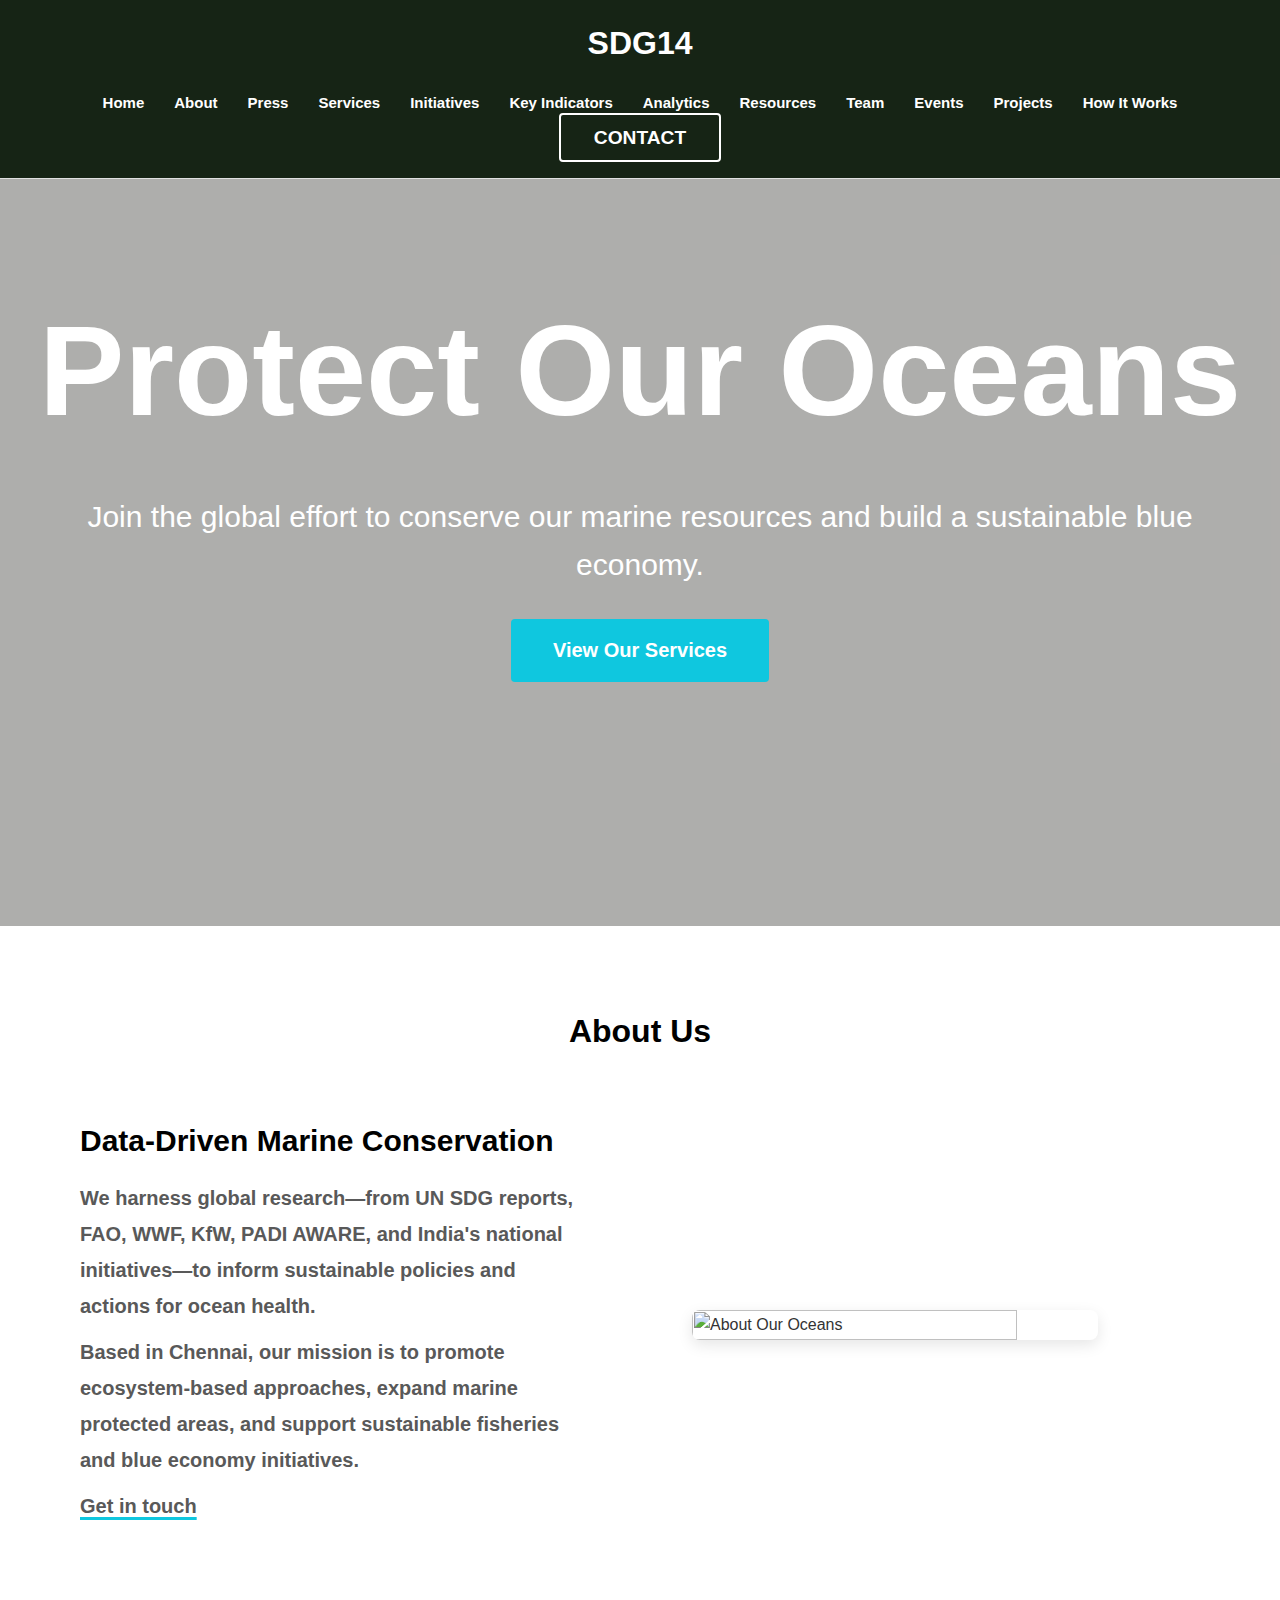
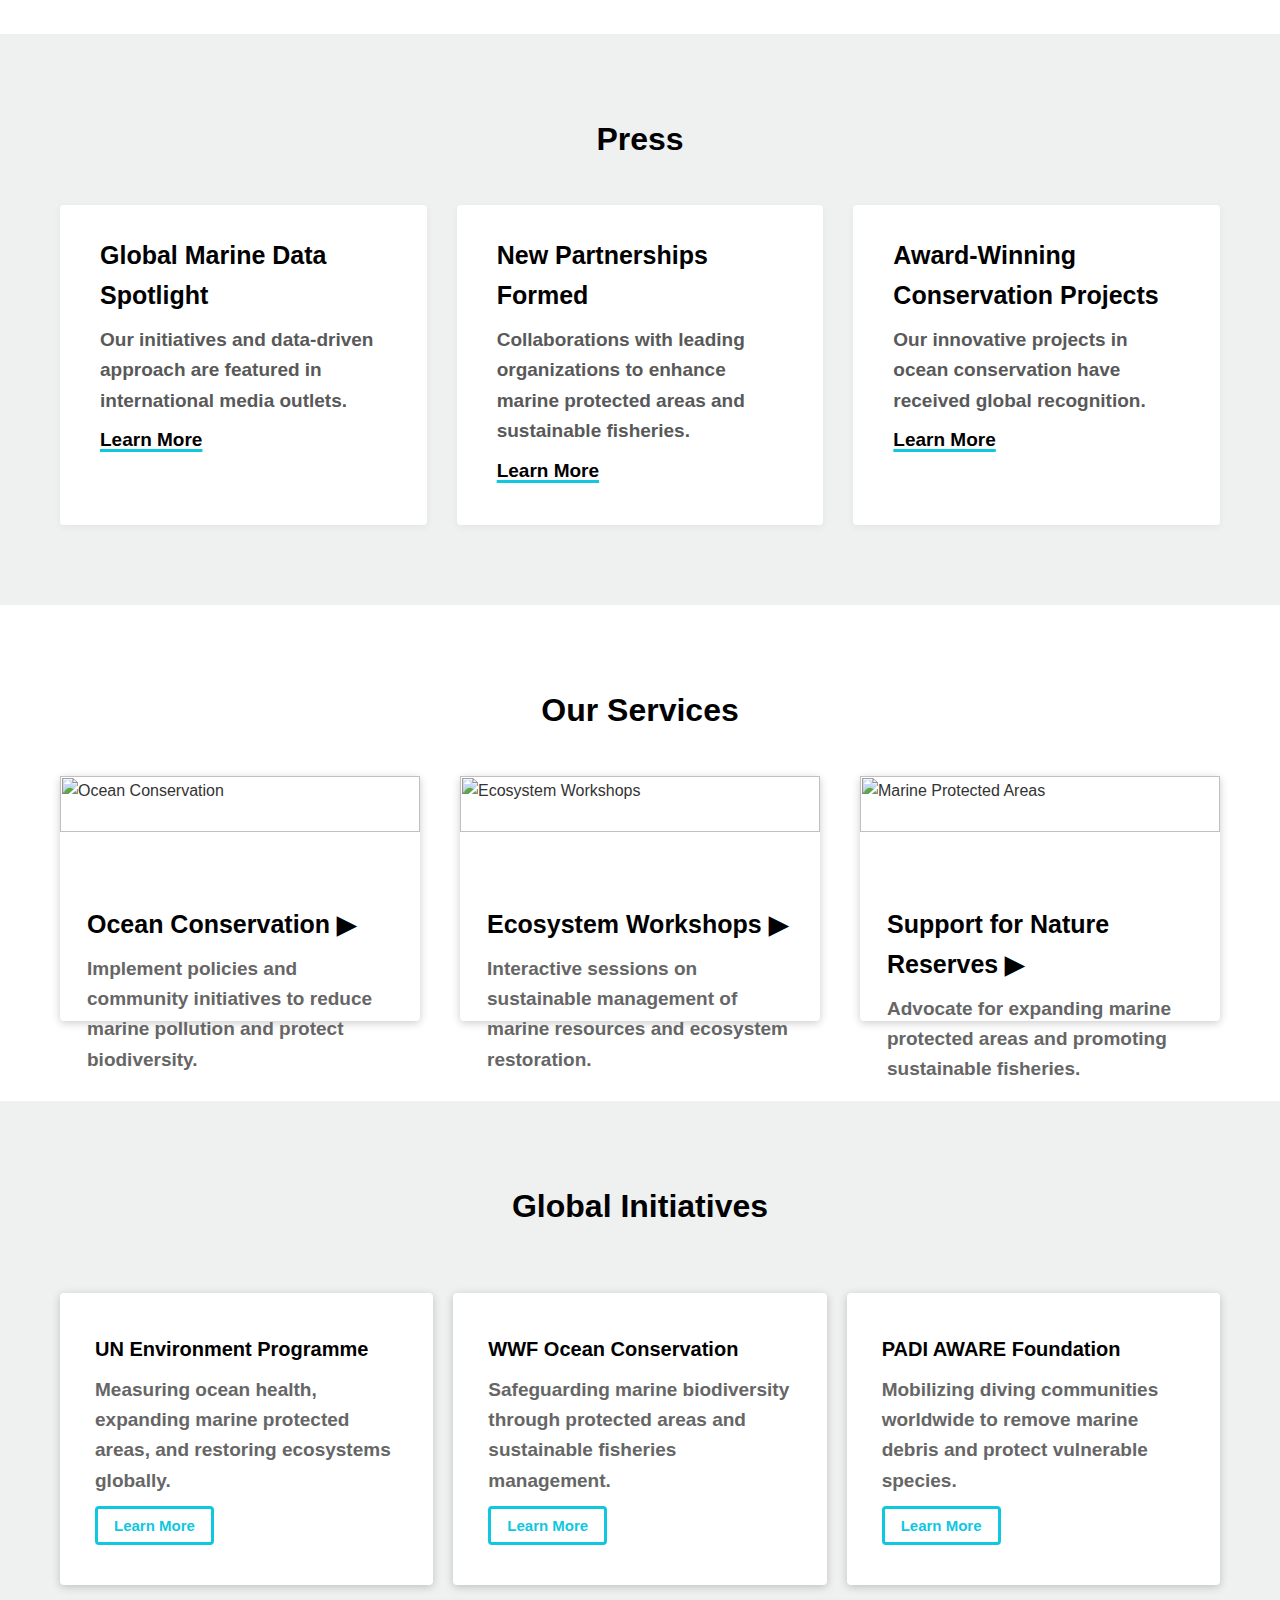
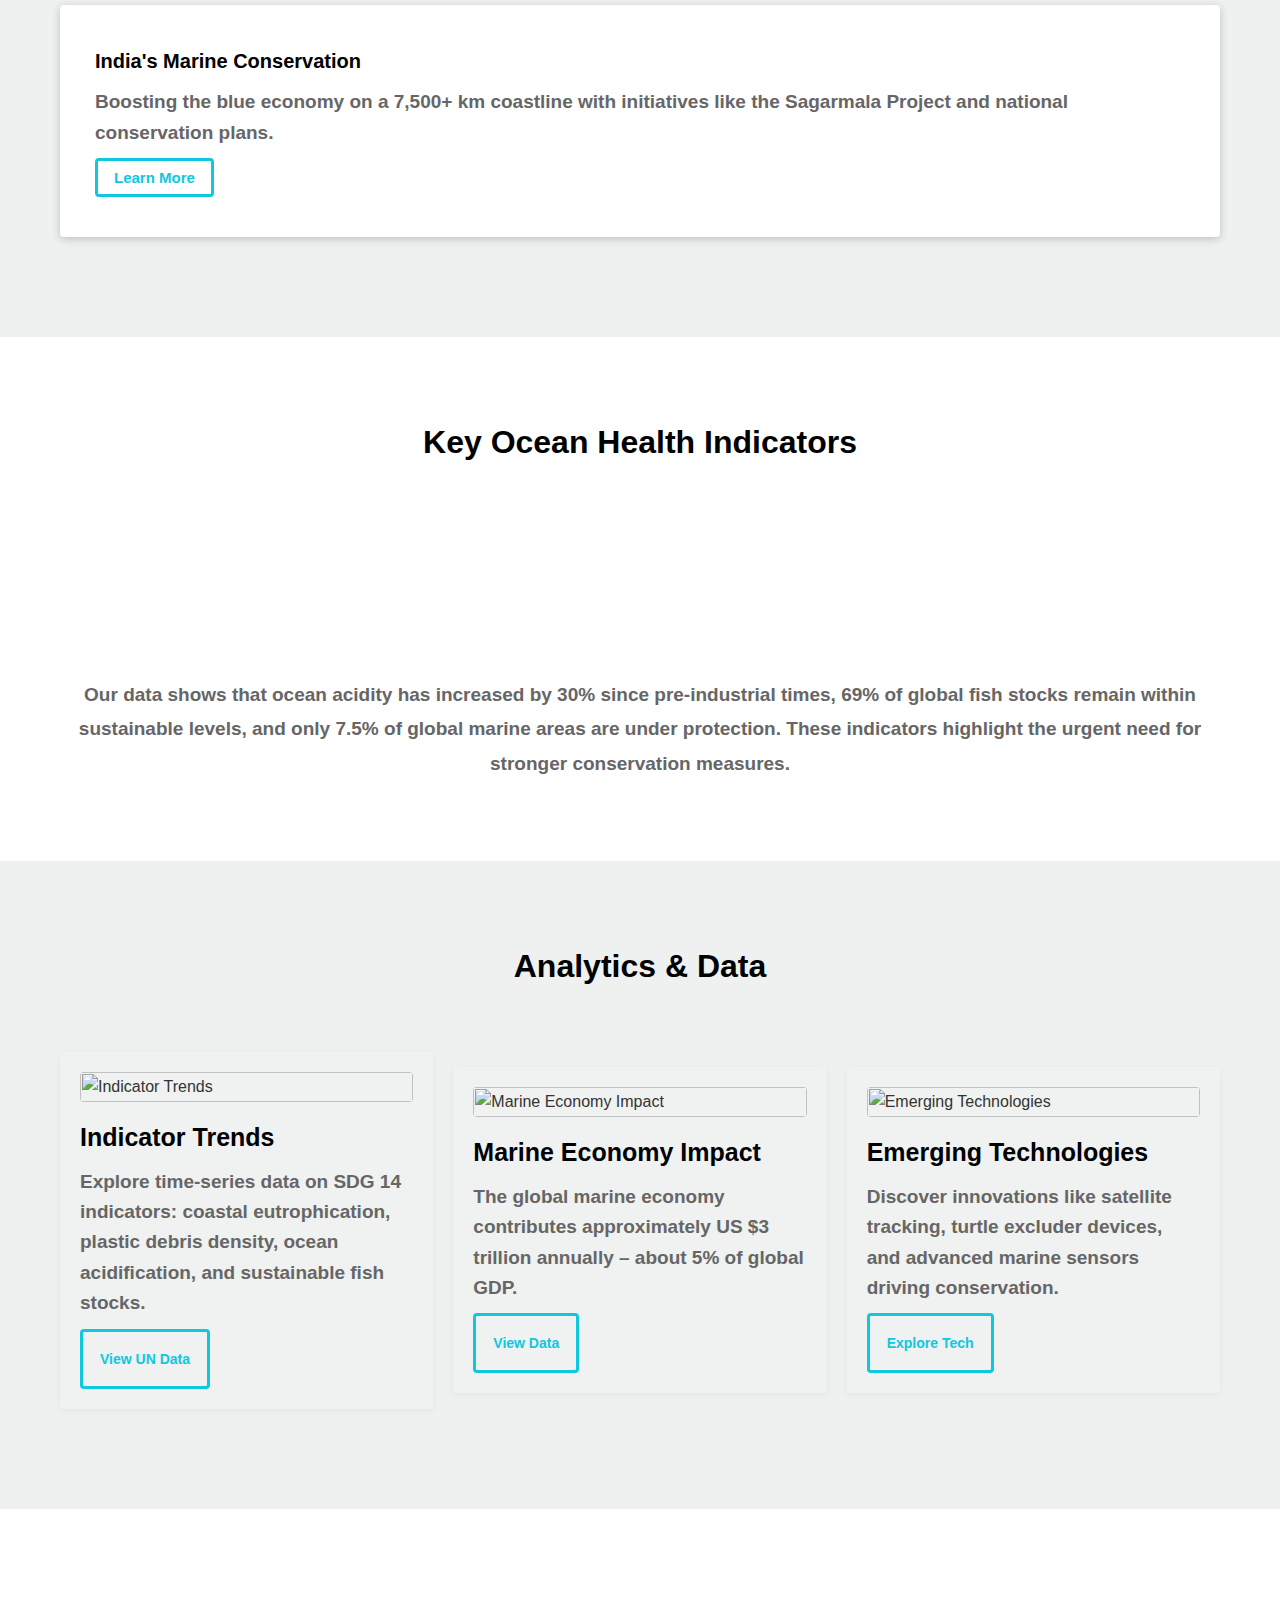
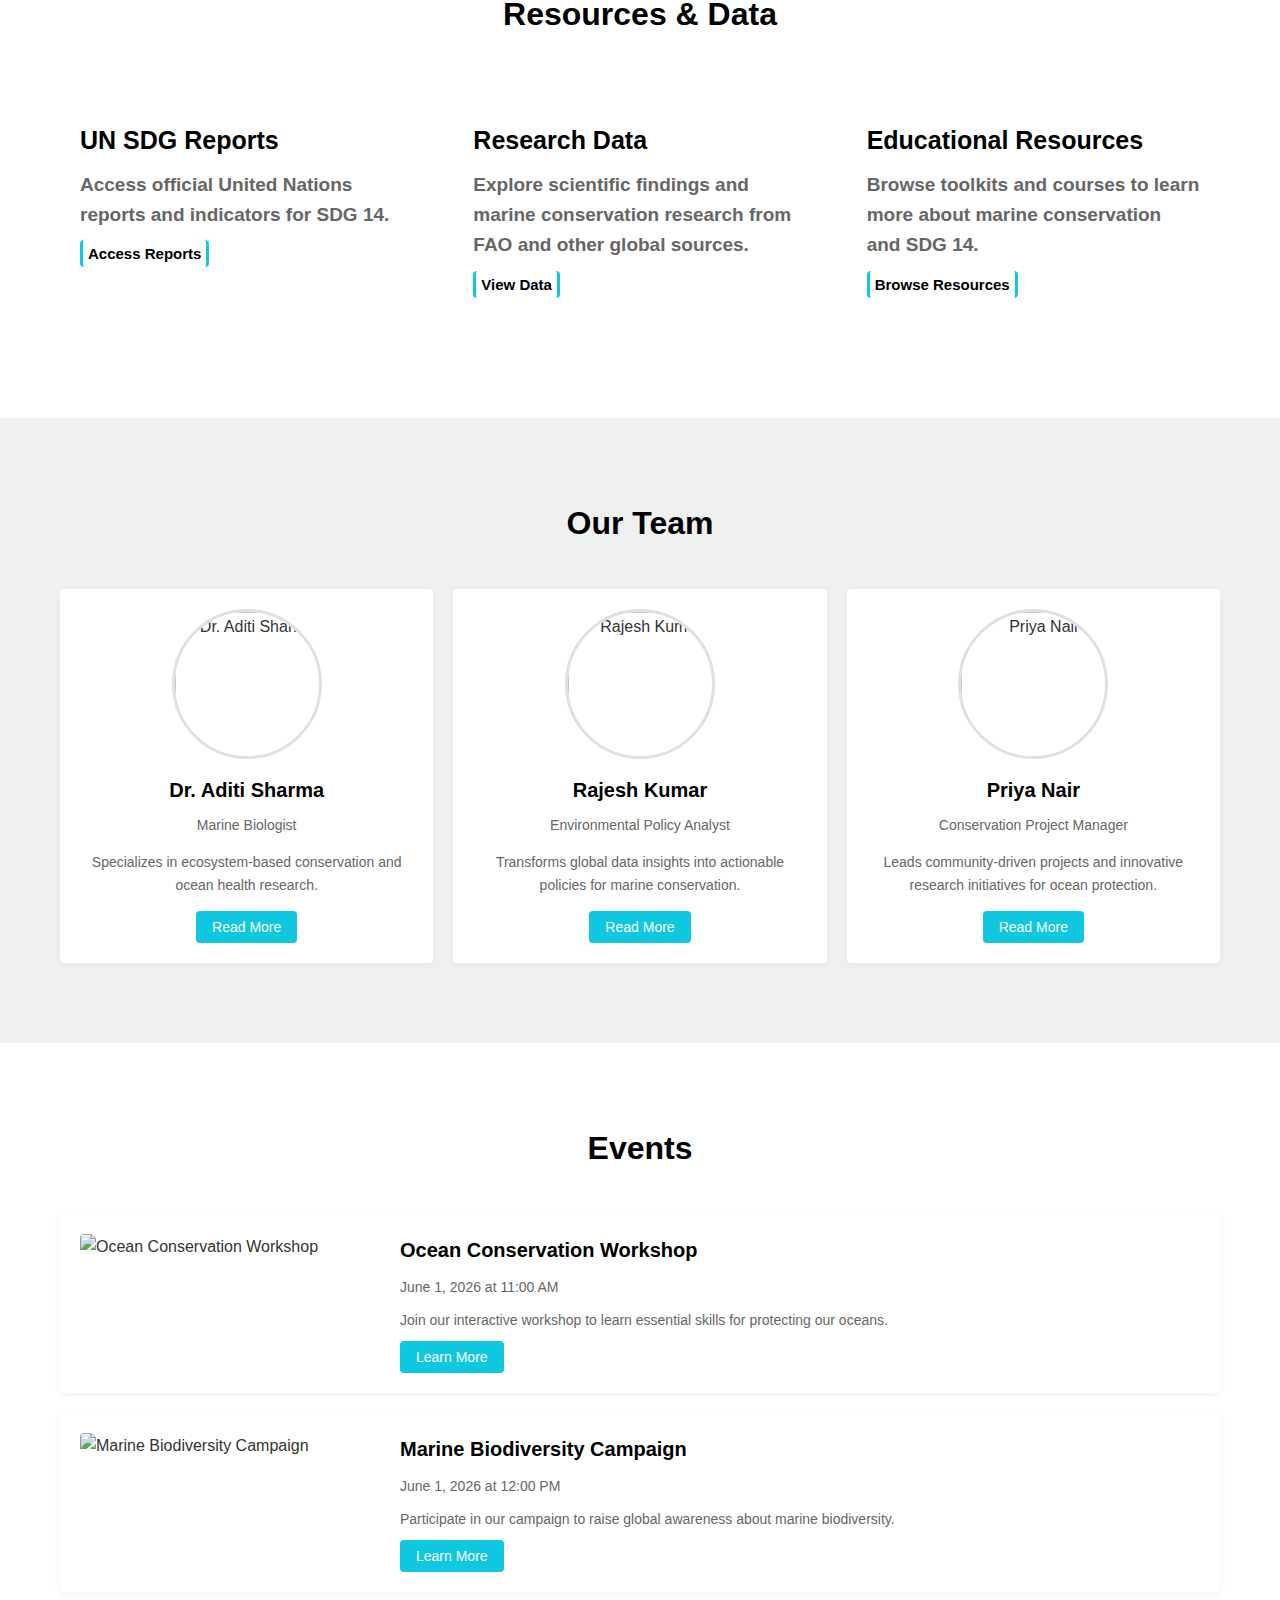
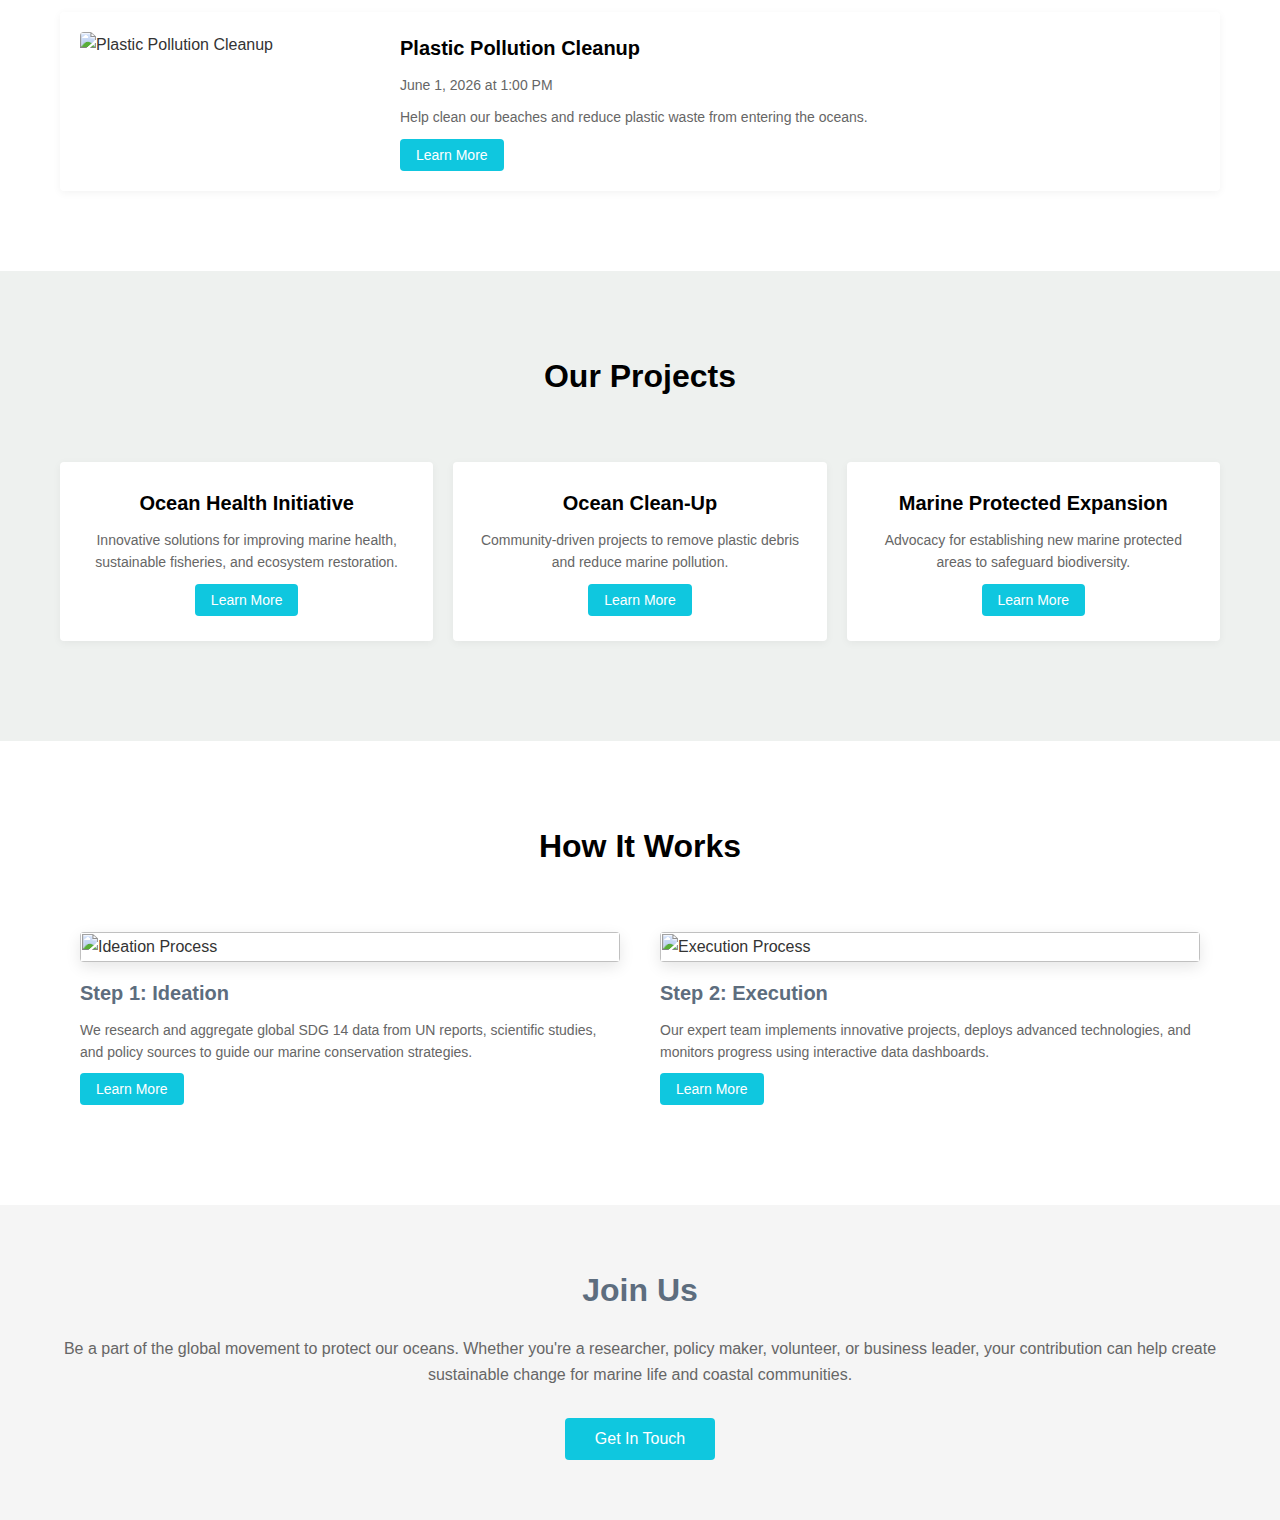
==== main/hey.html @ ed9ae8b2 "Version2 hey.html" ====
#
<!DOCTYPE html>
<html lang="en">

<head>
  <meta charset="UTF-8" />
  <meta name="viewport" content="width=device-width, initial-scale=1.0" />
  <title>SDG14 – Protect Our Oceans</title>
  <style>
    /* ---------- RESET & GLOBAL STYLES ---------- */
    * {
      margin: 0;
      padding: 0;
      box-sizing: border-box;
    }

    html {
      scroll-behavior: smooth;
    }

    body {
      font-family: Arial, sans-serif;
      background: #FAF9F6;
      color: #333;
      line-height: 1.6;
    }

    a {
      text-decoration: none;
      color: inherit;
    }

    /* ---------- NAVBAR ---------- */
    nav {
      position: fixed;
      top: 0;
      left: 0;
      width: 100%;
      background: #162415;
      z-index: 1000;
      border-bottom: 1px solid #E0E0E0;
      transition: all 0.3s ease;
      padding-bottom: 20px;
    }

    .logo-container {
      text-align: center;
      padding: 18px 0;
      transition: transform 0.3s ease, opacity 0.3s ease, padding 0.3s ease;
    }

    .logo-container .logo {
      font-size: 32px;
      font-weight: bolder;
      color: white;
    }

    nav.shrink .logo-container {
      transform: translateY(-100%);
      opacity: 0;
      padding: 0;
    }

    .hamburger {
      display: none;
      font-size: 28px;
      cursor: pointer;
      color: white;
      position: absolute;
      top: 20px;
      right: 20px;
    }

    .nav-links {
      display: flex;
      justify-content: center;
      align-items: center;
      flex-wrap: wrap;
      list-style: none;
      background: #162415;
      transition: max-height 0.3s ease;
      margin: 0 3px;
    }

    .nav-links li {
      margin: 0 15px;
      padding: 4px 0;
      font-size: 15px;

    }

    .nav-links li a {
      color: white;
      font-weight: bold;
      transition: text-decoration 0.4s ease;
    }

    .nav-links li a:hover {
      text-decoration: underline;
      text-decoration-thickness: 3px;
      text-underline-offset: 0.5em
    }

    .nav-links li.contact a {
      padding: 12px 33px;
      border: 2px solid #fff;
      border-radius: 4px;
      color: #fff;
      font-size: 1.2rem;
      transition: background 0.3s ease, color 0.3s ease, border 0.3s ease;
    }

    .nav-links li.contact a:hover {
      background: #0fc7df;
      color: #fff;
      border: none;
      text-decoration: none;
    }

    /* ---------- SECTION CONTAINERS & BACKGROUND COLORS ---------- */
    section {
      padding: 80px 20px;
      overflow: hidden;

    }

    .container {
      max-width: 1200px;
      margin: auto;
      padding: 0 20px;
      align-items: center;
      justify-content: center;

    }

    section h2 {
      text-align: center;
      margin-bottom: 40px;
      font-size: 32px;
      color: #000;
    }

    /* Section backgrounds using contrasting pastel colors */
    #home {
      background: url('https://t3.ftcdn.net/jpg/01/56/46/50/360_F_156465042_tBW6eQdxhgAu8xWYCFX3WnSwvo3yYrYH.jpg') no-repeat center center fixed;
      background-size: cover;
    }

    #about {
      background-color: #fff;
    }

    #press {
      background-color: #EEF1EF;
    }

    #services {
      background-color: #fff;
    }

    #initiatives {
      background-color: #EEF1EF;
    }

    #indicators {
      background-color: #fff;
    }

    #analytics {
      background-color: #EEF1EF;
    }

    #resources {
      background-color: #fff;
    }

    #team {
      background-color: #EEF1EF;
    }

    #events {
      background-color: #fff;
    }

    #projects {
      background-color: #EEF1EF;
    }

    #how-it-works {
      background-color: #fff;
    }

    #joinus {
      background-color: #F5F5F5;
    }

    /* ---------- HOME SECTION (PARALLAX) ---------- */
    #home {
      height: 100vh;
      position: relative;
      display: flex;
      align-items: center;
      justify-content: center;
      text-align: center;
      color: #fff;
    }

    #home::before {
      content: "";
      position: absolute;
      top: 0;
      left: 0;
      height: 100%;
      width: 100%;
      background: rgba(0, 0, 0, 0.3);
      z-index: 1;
    }

    #home .hero-content {
      position: relative;
      z-index: 2;
      animation: fadeIn 1.5s ease-out;
    }

    #home h1 {
      font-size: 8rem;
      margin-bottom: 20px;
    }

    #home p {
      font-size: 30px;
      margin-bottom: 30px;
      font-weight: 500;
    }

    #home .btn {
      background: #0fc7df;
      color: #fff;
      padding: 20px 42px;
      border: none;
      border-radius: 4px;
      font-weight: bolder;
      cursor: pointer;
      transition: background 0.3s ease-in-out, border 0.3s ease-in-out;
      font-size: 20px
    }

    #home .btn:hover {
      background: #0fc7df00;
      border: solid 5px #0fc7df;
      color: #0fc7df;
    }

    @keyframes fadeIn {
      from {
        opacity: 0;
        transform: translateY(20px);
      }

      to {
        opacity: 1;
        transform: translateY(0);
      }
    }

    /* ---------- ABOUT SECTION ---------- */
    #about .about-content {
      display: flex;
      flex-wrap: wrap;
      align-items: center;
      justify-content: center;
      gap: 4rem;
    }

    #about .about-text,
    #about .about-image {
      flex: 1 1 45%;
      padding: 20px;
    }

    #about .about-text h3 {
      font-size: 30px;
      margin-bottom: 15px;
      color: #000;
    }

    #about .about-text p {
      font-size: 20px;
      margin-bottom: 10px;
      line-height: 1.8;
      font-weight: 700;
      color: #595959;
      transition: transform 0.3s ease-in-out;
    }

    #about .about-text p:hover {
      transform: translateY(-3px);
    }

    #about .about-text p .link {
      text-decoration: underline #0fc7df;
      text-decoration-thickness: 3px;
      text-underline-offset: 0.2em;
      transition: text-decoration-color 0.3s ease-in-out, color 0.3s ease-in-out;
    }

    #about .about-text p .link:hover {
      text-decoration-color: #000000;
      color: #0fc7df;
    }

    #about .about-image img {
      width: 80%;
      height: 80%;
      border-radius: 8px;
      box-shadow: 0 5px 15px rgba(0, 0, 0, 0.1);
    }

    /* ---------- PRESS SECTION ---------- */
    #press .press-items {
      display: flex;
      flex-wrap: wrap;
      justify-content: center;
      gap: 30px;
    }

    #press .press-item {
      background: #fff;
      flex: 1 1 300px;
      padding: 30px 40px;
      border-radius: 4px;
      box-shadow: 0 2px 8px rgba(0, 0, 0, 0.05);
      transition: transform 0.3s ease-in-out;
    }

    #press .press-item:hover {
      transform: translateY(-5px);

    }

    #press .press-item h4 {
      margin-bottom: 10px;
      font-size: 25px;
      color: #000;
      transition: color 0.3s ease-in-out;
    }

    #press .press-item h4:hover {
      color: #0fc7df;
    }

    #press .press-item p {
      font-size: 19px;
      color: #595959;
      font-weight: 700;
    }

    #press .press-item p .link {
      line-height: 3rem;
      text-decoration: underline #0fc7df;
      text-decoration-thickness: 3px;
      text-underline-offset: 0.15em;
      color: #000;
      transition: text-decoration-color 0.3s ease-in-out, color 0.3s ease-in-out;
    }

    #press .press-item p .link:hover {
      color: #0fc7df;
      text-decoration-color: #000000;
    }

    /* ---------- SERVICES SECTION ---------- */
    #services .services-cards {
      display: flex;
      flex-wrap: wrap;
      justify-content: center;
      gap: 40px;
    }

    #services .card {
      background: #fff;
      flex: 1 1 300px;
      padding: 0px 0px 20px 0px;
      border-radius: 4px;
      box-shadow: 0 2px 8px rgba(0, 0, 0, 0.203);
      transition: transform 0.3s ease;

    }

    #services .card:hover {
      transform: scale(1.1);
    }

    #services .card img {
      width: 100%;
      height: 50%;
      margin-bottom: 15px;

    }

    #services .card h4 {
      margin-bottom: 10px;
      font-size: 25px;
      color: #000;
      transition: color 0.3s ease-in-out;
      padding: 0px 27px;
    }

    #services .card h4:hover {
      color: #0fc7df;
    }

    #services .card p {
      font-size: 19px;
      color: #666;
      font-weight: 700;
      padding: 0px 27px;
    }

    /* ---------- INITIATIVES SECTION ---------- */
    #initiatives .initiatives-cards {
      display: flex;
      flex-wrap: wrap;
      justify-content: center;
      gap: 20px;
      padding: 20px 0;
    }

    #initiatives .card {
      background: #fff;
      flex: 1 1 280px;
      padding: 40px 35px;
      border-radius: 4px;
      box-shadow: 0 2px 8px rgba(0, 0, 0, 0.205);
      transition: transform 0.3s ease;
    }

    #initiatives .card:hover {
      transform: translateY(-5px);
    }

    #initiatives .card h4 {
      margin-bottom: 10px;
      font-size: 20px;
      color: #000000;
    }

    #initiatives .card p {
      line-height: 1.6;
      margin-bottom: 10px;
      font-size: 19px;
      color: #666;
      font-weight: 700;
    }

    #initiatives .card .btn {

      padding: 8px 16px;
      font-weight: 700;
      border-radius: 4px;
      font-size: 15px;
      cursor: pointer;
      background: #ffffff;
      border: solid 3px #0fc7df;
      color: #0fc7df;
      transition: background 0.3s ease-in-out, border 0.3s ease-in-out, color 0.3s ease-in-out;
    }

    #initiatives .card .btn:hover {
      background: #0fc7df;
      border: solid 3px #ffffff;
      color: #ffffff;
    }

    /* ---------- KEY INDICATORS SECTION ---------- */
    #indicators {
      padding: 80px 20px;
    }

    #indicators .container {
      max-width: 1200px;
      margin: auto;
      padding: 0 20px;
    }

    #indicators h2 {
      text-align: center;
      margin-bottom: 40px;
      font-size: 32px;
      color: #000000;
    }

    #indicators p {
      font-size: 19px;
      font-weight: 700;
    }

    #indicators .chart-container {
      max-width: 600px;
      margin: 0 auto 20px auto;
    }

    #indicators .interpretation {
      text-align: center;
      font-size: 16px;
      color: #666;
      margin-top: 20px;
      line-height: 1.8;
    }

    /* ---------- ANALYTICS & DATA SECTION ---------- */
    #analytics .analytics-cards {
      display: flex;
      flex-wrap: wrap;
      justify-content: center;
      align-items: center;
      gap: 20px;
      padding: 20px 0;
    }

    #analytics .card {
      background: #ffffff13;
      flex: 1 1 280px;
      padding: 20px;
      border-radius: 4px;
      box-shadow: 0 2px 8px rgba(0, 0, 0, 0.049);
      transition: transform 0.3s ease;
      /* animation: rotating 0.6s linear infinite; */
    }

    #analytics .card:hover {
      transform: translateY(-5px);
    }

    #analytics .card img {
      width: 100%;
      height: auto;
      border-radius: 4px;
      margin-bottom: 15px;
    }

    #analytics .card h4 {
      margin-bottom: 10px;
      font-size: 25px;
      color: #000000;
    }

    #analytics .card p {
      color: #666;
      line-height: 1.6;
      margin-bottom: 10px;
      font-size: 19px;
      font-weight: 700;

    }

    #analytics .card .btn {
      background: #0fc7df00;
      color: #0fc7df;
      border: solid 3px #0fc7df;
      padding: 19px 17px;
      border-radius: 4px;
      font-size: 14px;
      font-weight: 700;
      cursor: pointer;
      transition: background 0.3s ease-in-out, color 0.3s ease-in-out, border 0.3s ease-in-out;

    }

    #analytics .card .btn:hover {
      background: #000000;
      color: #ffffff;
      border: solid 3px #4f4f4f
    }

    @keyframes rotating {
      0% {
        transform: rotateY(0deg);
      }

      50% {
        transform: rotateY(180deg);
      }

      100% {
        transform: rotateY(0deg);
      }
    }

    /* ---------- RESOURCES & DATA SECTION ---------- */
    #resources .resources-cards {
      display: flex;
      flex-wrap: wrap;
      justify-content: center;
      gap: 20px;
      padding: 20px 0;
    }

    #resources .card {
      /* background: #fff; */
      flex: 1 1 280px;
      padding: 20px;
      border-radius: 4px;
       
      /* box-shadow: 0 2px 8px rgba(0, 0, 0, 0.05); */
      transition: transform 0.3s ease;
    }

    #resources .card:hover {
      transform: translateY(-5px);
    }

    #resources .card h4 {
      margin-bottom: 10px;
      font-size: 25px;
      color: #000;
    }

    #resources .card p {
      font-size: 19px;
      color: #666;
      line-height: 1.6;
      margin-bottom: 10px;
      font-weight: 700;
    }

    #resources .card .btn {
      background: #0fc6de00;
      color: #000000;
      padding: 5px;
      border: none;
      border-left: solid 3px #0fc7de;;
      border-right: solid 3px #0fc7de;;
      border-radius: 4px;
      font-size: 15px;
      font-weight: 700;
      cursor: pointer;
      transition: background 0.1s ease-in-out, border-bottom 0.1s ease-in-out,border-top 0.1s ease-in-out,border-right 0.1s ease-in-out,border-left 0.1s ease-in-out;
    }

    #resources .card .btn:hover {
      background: #ffffff;
      border-bottom: solid 3px #0fc7de;
      border-top: solid 3px #0fc7de;
      border-right: none;
      border-left: none;
    }

    /* ---------- TEAM SECTION ---------- */
    #team .team-members {
      display: flex;
      flex-wrap: wrap;
      justify-content: center;
      gap: 20px;
    }

    #team .member {
      background: #fff;
      flex: 1 1 250px;
      text-align: center;
      padding: 20px;
      border-radius: 4px;
      box-shadow: 0 2px 8px rgba(0, 0, 0, 0.05);
      transition: transform 0.3s ease;
    }

    #team .member:hover {
      transform: translateY(-5px);
    }

    #team .member img {
      width: 150px;
      height: 150px;
      border-radius: 50%;
      object-fit: cover;
      margin-bottom: 15px;
      border: 3px solid #E0E0E0;
    }

    #team .member h4 {
      font-size: 20px;
      margin-bottom: 8px;
      color: #000;
    }

    #team .member p {
      font-size: 14px;
      color: #666;
      margin-bottom: 15px;
    }

    #team .member .btn {
      background: #0fc7de;
      color: #fff;
      padding: 8px 16px;
      border: none;
      border-radius: 4px;
      font-size: 14px;
      cursor: pointer;
      transition: background 0.3s ease;
    }

    #team .member .btn:hover {
      background: #ffffff;
      color: #0fc7de;
      border: solid 2px #0fc7de;
    }

    /* ---------- EVENTS SECTION ---------- */
    #events .events-list {
      display: flex;
      flex-direction: column;
      gap: 20px;
    }

    #events .event {
      background: #fff;
      display: flex;
      flex-wrap: wrap;
      padding: 20px;
      border-radius: 4px;
      box-shadow: 0 2px 8px rgba(0, 0, 0, 0.05);
    }

    #events .event img {
      flex: 1 1 300px;
      max-width: 300px;
      margin-right: 20px;
      border-radius: 4px;
      object-fit: cover;
    }

    #events .event .event-info {
      flex: 2 1 300px;
    }

    #events .event .event-info h4 {
      font-size: 20px;
      margin-bottom: 10px;
      color: #000000;
    }

    #events .event .event-info p {
      font-size: 14px;
      color: #666;
      margin-bottom: 10px;
      line-height: 1.6;
    }

    #events .event .btn {
      background: #0fc7df;
      color: #fff;
      padding: 8px 16px;
      border: none;
      border-radius: 4px;
      font-size: 14px;
      cursor: pointer;
      transition: background 0.3s ease-in-out, border 0.3s ease-in-out, color 0.3s ease-in-out;
    }

    #events .event .btn:hover {
      background: #ffffff;
      color: #0fc7df;
      border: solid 2px #0fc7df;
    }

    /* ---------- PROJECTS SECTION ---------- */
    #projects .projects-grid {
      display: flex;
      flex-wrap: wrap;
      justify-content: center;
      gap: 20px;
      padding: 20px 0;
    }

    #projects .project {
      background: #fff;
      flex: 1 1 300px;
      padding: 25px;
      border-radius: 4px;
      text-align: center;
      box-shadow: 0 2px 8px rgba(0, 0, 0, 0.05);
      transition: background 0.3s ease;
    }

    #projects .project:hover {
      background: #0000000c;
    }

    #projects .project h4 {
      margin-bottom: 10px;
      font-size: 20px;
      color: #000000;
    }

    #projects .project p {
      font-size: 14px;
      line-height: 1.6;
      margin-bottom: 10px;
      color: #666;
    }

    #projects .project .btn {
      background: #0fc7df;
      color: #fff;
      padding: 8px 16px;
      border: none;
      border-radius: 4px;
      font-size: 14px;
      cursor: pointer;
      transition: background 0.3s ease-in-out, border 0.3s ease-in-out, color 0.3s ease-in-out;
    }

    #projects .project .btn:hover {
      background: #ffffff;
      color: #0fc7df;
      border: solid 2px #0fc7df;
    }

    /* ---------- HOW IT WORKS SECTION ---------- */
    #how-it-works .how-content {
      display: flex;
      flex-wrap: wrap;
      align-items: center;
      justify-content: center;
    }

    #how-it-works .how-item {
      flex: 1 1 45%;
      padding: 20px;
    }

    #how-it-works .how-item img {
      width: 100%;
      border-radius: 4px;
      box-shadow: 0 5px 15px rgba(0, 0, 0, 0.1);
      margin-bottom: 15px;
    }

    #how-it-works .how-item h4 {
      font-size: 20px;
      margin-bottom: 10px;
      color: #5D6D7E;
    }

    #how-it-works .how-item p {
      font-size: 14px;
      line-height: 1.6;
      margin-bottom: 10px;
      color: #666;
    }

    #how-it-works .how-item .btn {
      background: #0fc7df;
      color: #fff;
      padding: 8px 16px;
      border: none;
      border-radius: 4px;
      font-size: 14px;
      cursor: pointer;
      transition: background 0.3s ease;
    }

    #how-it-works .how-item .btn:hover {
      background: #80B5C1;
    }

    /* ---------- JOIN US SECTION ---------- */
    #joinus {
      text-align: center;
      padding: 60px 20px;
    }

    #joinus h2 {
      color: #5D6D7E;
      margin-bottom: 20px;
      font-size: 32px;
    }

    #joinus p {
      font-size: 16px;
      margin-bottom: 30px;
      line-height: 1.6;
      color: #666;
    }

    #joinus .btn {
      background: #0fc7df;
      color: #fff;
      padding: 12px 30px;
      border: none;
      border-radius: 4px;
      font-size: 16px;
      cursor: pointer;
      transition: background 0.3s ease;
    }

    #joinus .btn:hover {
      background: #0fc7df;
    }

    /* ---------- RESPONSIVE STYLES ---------- */
    @media (max-width: 768px) {


      #home {
        background: url('https://media-hosting.imagekit.io//1944df7e16714e23/a-baby-turtle-is-laying-on-the-beach-the-turtle-is-small-and-brown-the-beach-is-calm-and-peaceful-photo.jpg?Expires=1833955504&Key-Pair-Id=K2ZIVPTIP2VGHC&Signature=[base64]~s3wgxZwZZI0Zza~k7IRG7NnuV3m6cBgtxBHjnKiyW26xwdSPS5Zp1IdQuC9ekY2LPawNTSaP1wKq7zffqNONtX-2QvQTtyYB0622WoVJGy-KoUzK7Ey6vLIw__') no-repeat center center fixed;
        background-size: cover;
      }

      #about {
        background-color: #fff;
      }

      #press {
        background-color: #97f3ff;
      }

      #services {
        background-color: #fff;
      }

      #initiatives {
        background-color: #97f3ff;
      }

      #indicators {
        background-color: #fff;
      }

      #analytics {
        background-color: #97f3ff;
      }

      #resources {
        background-color: #fff;
      }

      #team {
        background-color: #97f3ff;
      }

      #events {
        background-color: #fff;
      }

      #projects {
        background-color: #97f3ff;
      }

      #how-it-works {
        background-color: #fff;
      }

      #joinus {
        background-color: #97f3ff;
      }

      nav {
        background: rgba(210, 180, 140, 0);
        border-bottom: none;
      }

      .navbar {
        display: flex;
        justify-content: space-between;
        align-items: center;
        padding: 20px;
      }

      .logo-container {
        position: sticky;
        top: 10px;
        left: 10px;
        width: auto;
        height: auto;
        background-color: #0fc7df;
      }

      .hamburger {
        display: block;
        color:#046673
      }

      .nav-links {
        display: none;
        flex-direction: column;
        width: 100%;
        background-color: #0d8d9e;
      }

      .nav-links.active {
        display: flex;
      }

      .nav-links li {
        margin: 10px 0;
        text-align: center;
      }

      #home h1 {
        font-size: 5rem;
        margin-bottom: 20px;
      }

      #home p {
        font-size: 20px;
        margin-bottom: 30px;
      }

      #home .btn {
        background: #0fc7df;
        color: #fff;
        padding: 15px 32px;
        border-radius: 4px;
        font-weight: bolder;
        cursor: pointer;
        transition: transform 1s ease-in-out, color .2s ease-in-out;
        font-size: 17px
      }

      #home .btn:hover {
        color: #0fc7df;
        transform: scale(1.1);
      }

      .about-content,
      .how-content {
        flex-direction: column;
      }

      #about .about-image {
        justify-content: center;
        align-items: center;
        text-align: center;
        margin: 0 auto;
      }

      #events .event {
        flex-direction: column;
        text-align: center;
      }

      #events .event img {
        margin: 0 auto 15px;
      }
    }
  </style>
</head>

<body>
  <!-- ===== NAVBAR ===== -->
  <nav id="navbar">
    <div class="logo-container">
      <div class="logo">SDG14</div>
    </div>
    <div class="hamburger" id="hamburger">&#9776;</div>
    <ul class="nav-links" id="navLinks">
      <li><a href="#home">Home</a></li>
      <li><a href="#about">About</a></li>
      <li><a href="#press">Press</a></li>
      <li><a href="#services">Services</a></li>
      <li><a href="#initiatives">Initiatives</a></li>
      <li><a href="#indicators">Key Indicators</a></li>
      <li><a href="#analytics">Analytics</a></li>
      <li><a href="#resources">Resources</a></li>
      <li><a href="#team">Team</a></li>
      <li><a href="#events">Events</a></li>
      <li><a href="#projects">Projects</a></li>
      <li><a href="#how-it-works">How It Works</a></li>
      <li class="contact"><a href="#joinus">CONTACT</a></li>
    </ul>
  </nav>

  <!-- ===== HOME SECTION (PARALLAX) ===== -->
  <section id="home">
    <div class="hero-content">
      <h1>Protect Our Oceans</h1>
      <p>Join the global effort to conserve our marine resources and build a sustainable blue economy.</p>
      <button class="btn" onclick="document.getElementById('services').scrollIntoView({ behavior: 'smooth' });">View Our
        Services</button>
    </div>
  </section>

  <!-- ===== ABOUT SECTION ===== -->
  <section id="about">
    <div class="container">
      <h2>About Us</h2>
      <div class="about-content">
        <div class="about-text">
          <h3>Data-Driven Marine Conservation</h3>
          <p>
            We harness global research—from UN SDG reports, FAO, WWF, KfW, PADI AWARE, and India's national
            initiatives—to inform sustainable policies and actions for ocean health.
          </p>
          <p>
            Based in Chennai, our mission is to promote ecosystem-based approaches, expand marine protected areas, and
            support sustainable fisheries and blue economy initiatives.
          </p>
          <p><a href="#" class="link">Get in touch</a></p>
        </div>
        <div class="about-image">
          <img
            src="https://media-hosting.imagekit.io//658bc34f1ff947e9/Screenshot%202025-02-12%20235453.png?Expires=1833992753&Key-Pair-Id=K2ZIVPTIP2VGHC&Signature=k1~hMcSsewA6OefOKuX7j2aoes9sfnbSv6JFbRq0VDKVpVjJBGZ75daF0q2xfLWCkOajDBbMnStlY36tgtlGr1evWC6Ob7T6R-Zl7a29DlgHtlyqE0jQa7skpGbgOQ86T223vgUiKBHVLP3wZy08P~8ugBGs9NO83WhdwVUvUHE45kLyJ-gdj~z7pyhgXwHszxyRJ~UDFwWperefWTOSjY2swmlLG-qHxQdqoM01qW-yn7r5vdG5wFg3zADYlFN~1DlYF0nvtY53hHYjT4x7JKYcZR4HBdNT8qTS96n3Mjvd8~DYusB-kbp72rghd2FzZetBJLSpgP~hOyoN1rBxKg__"
            alt="About Our Oceans" />
        </div>
      </div>
    </div>
  </section>

  <!-- ===== PRESS SECTION ===== -->
  <section id="press">
    <div class="container">
      <h2>Press</h2>
      <div class="press-items">
        <div class="press-item">
          <h4>Global Marine Data Spotlight</h4>
          <p>Our initiatives and data-driven approach are featured in international media outlets.</p>
          <p><a href="#" class="link">Learn More</a></p>
        </div>
        <div class="press-item">
          <h4>New Partnerships Formed</h4>
          <p>Collaborations with leading organizations to enhance marine protected areas and sustainable fisheries.</p>
          <p><a href="#" class="link">Learn More</a></p>
        </div>
        <div class="press-item">
          <h4>Award-Winning Conservation Projects</h4>
          <p>Our innovative projects in ocean conservation have received global recognition.</p>
          <p><a href="#" class="link">Learn More</a></p>
        </div>
      </div>
    </div>
  </section>

  <!-- ===== SERVICES SECTION ===== -->
  <section id="services">
    <div class="container">
      <h2>Our Services</h2>
      <div class="services-cards">
        <div class="card">
          <img
            src="https://www.graygroupintl.com/hubfs/Gray%20Group%20International/GGI%20-%20Approved%20and%20Converted%20%28WebP%29/Oceans%20Exploring%20the%20Vitality%20and%20Challenges%20of%20Marine%20Ecosystems.webp"
            alt="Ocean Conservation" />
          <h4>Ocean Conservation ▶</h4>
          <p>Implement policies and community initiatives to reduce marine pollution and protect biodiversity.</p>
        </div>
        <div class="card">
          <img src="https://www.isa.org.jm/wp-content/uploads/2020/06/2020-06_shutterstock_1069057205_resized.jpg"
            alt="Ecosystem Workshops" />
          <h4>Ecosystem Workshops ▶
            <!-- <svg fill="none" viewBox="0 0 10 17" xmlns="http://www.w3.org/2000/svg" style="">
            <path d="M1.25111 16.0843c-.320261 0-.640343-.1222-.88465-.3663-.488613-.4886-.488613-1.2807 0-1.7693l5.90679-5.90664L.36646 2.13545c-.488613-.48844-.488613-1.28069 0-1.769124.488434-.488435 1.28069-.488435 1.76912 0L8.92684 7.15759c.48844.48843.48844 1.28068 0 1.7693L2.13558 15.7181c-.24412.244-.56421.3662-.88447.3662Z" fill="#000"></path>
            </svg>-->
          </h4>
          <p>Interactive sessions on sustainable management of marine resources and ecosystem restoration.</p>
        </div>
        <div class="card">
          <img
            src="https://www.graygroupintl.com/hubfs/Gray%20Group%20International/GGI%20-%20Approved%20and%20Converted%20%28WebP%29/Protect%20the%20Ocean%20Safeguarding%20Our%20Vital%20Marine%20Ecosystems.webp"
            alt="Marine Protected Areas" />
          <h4>Support for Nature Reserves ▶</h4>
          <p>Advocate for expanding marine protected areas and promoting sustainable fisheries.</p>
        </div>
      </div>
    </div>
  </section>

  <!-- ===== INITIATIVES SECTION ===== -->
  <section id="initiatives">
    <div class="container">
      <h2>Global Initiatives</h2>
      <div class="initiatives-cards">
        <div class="card">
          <h4>UN Environment Programme</h4>
          <p>Measuring ocean health, expanding marine protected areas, and restoring ecosystems globally.</p>
          <button class="btn"
            onclick="window.open('https://www.unep.org/topics/sustainable-development-goals/goal-14-life-2', '_blank');">Learn
            More</button>
        </div>
        <div class="card">
          <h4>WWF Ocean Conservation</h4>
          <p>Safeguarding marine biodiversity through protected areas and sustainable fisheries management.</p>
          <button class="btn"
            onclick="window.open('https://wwf.panda.org/discover/our_focus/oceans_practice/sdg14_commitments', '_blank');">Learn
            More</button>
        </div>
        <div class="card">
          <h4>PADI AWARE Foundation</h4>
          <p>Mobilizing diving communities worldwide to remove marine debris and protect vulnerable species.</p>
          <button class="btn" onclick="window.open('https://www.padi.com/aware', '_blank');">Learn More</button>
        </div>
        <div class="card">
          <h4>India's Marine Conservation</h4>
          <p>Boosting the blue economy on a 7,500+ km coastline with initiatives like the Sagarmala Project and national
            conservation plans.</p>
          <button class="btn"
            onclick="window.open('https://www.niti.gov.in/goal-14-conserve-and-sustainably-use-oceans-seas-and-marine-resources-sustainable-development', '_blank');">Learn
            More</button>
        </div>
      </div>
    </div>
  </section>

  <!-- ===== KEY INDICATORS SECTION ===== -->
  <section id="indicators">
    <div class="container">
      <h2>Key Ocean Health Indicators</h2>
      <div class="chart-container">
        <canvas id="marineIndicators"></canvas>
      </div>
      <div class="interpretation">
        <p>
          Our data shows that ocean acidity has increased by 30% since pre-industrial times, 69% of global fish stocks
          remain within sustainable levels, and only 7.5% of global marine areas are under protection. These indicators
          highlight the urgent need for stronger conservation measures.
        </p>
      </div>
    </div>
  </section>

  <!-- ===== ANALYTICS & DATA SECTION ===== -->
  <section id="analytics">
    <div class="container">
      <h2>Analytics & Data</h2>
      <div class="analytics-cards">
        <div class="card">
          <img
            src="https://ec.europa.eu/eurostat/statistics-explained/images/thumb/4/46/Marine_waters_affected_by_eutrophication%2C_EU%2C_2000-2023.png/750px-Marine_waters_affected_by_eutrophication%2C_EU%2C_2000-2023.png"
            alt="Indicator Trends" />
          <h4>Indicator Trends</h4>
          <p>
            Explore time-series data on SDG 14 indicators: coastal eutrophication, plastic debris density, ocean
            acidification, and sustainable fish stocks.
          </p>
          <button class="btn"
            onclick="window.open('https://ec.europa.eu/eurostat/statistics-explained/index.php?title=SDG_14_-_Life_below_water#:~:text=This%20indicator%20shows%20the%20global,of%20CO2%20by%20oceans.', '_blank');">View
            UN
            Data</button>
        </div>
        <div class="card">
          <img src="https://as2.ftcdn.net/v2/jpg/05/83/88/65/1000_F_583886541_qyFnOYt0v51QKW1R6Ick0woEczMgvqjJ.jpg"
            alt="Marine Economy Impact" />
          <h4>Marine Economy Impact</h4>
          <p>
            The global marine economy contributes approximately US $3 trillion annually – about 5% of global GDP.
          </p>
          <button class="btn"
            onclick="window.open('https://www.indiascienceandtechnology.gov.in/research/achieving-sdg-14-india-examining-india%E2%80%99s-progress-oceans', '_blank');">View
            Data</button>
        </div>
        <div class="card">
          <img
            src="https://images.squarespace-cdn.com/content/v1/57bb724e6b8f5b54d97906e3/8ca235e9-e8be-45e4-8b50-b77e39e7e230/TED2.png"
            alt="Emerging Technologies" />
          <h4>Emerging Technologies</h4>
          <p>
            Discover innovations like satellite tracking, turtle excluder devices, and advanced marine sensors driving
            conservation.
          </p>
          <button class="btn"
            onclick="window.open('https://www.shankariasparliament.com/current-affairs/developing-the-blue-economy', '_blank');">Explore
            Tech</button>
        </div>
      </div>
    </div>
  </section>

  <!-- ===== RESOURCES & DATA SECTION ===== -->
  <section id="resources">
    <div class="container">
      <h2>Resources & Data</h2>
      <div class="resources-cards">
        <div class="card">
          <h4>UN SDG Reports</h4>
          <p>Access official United Nations reports and indicators for SDG 14.</p>
          <button class="btn" onclick="window.open('https://unstats.un.org/sdgs/report/2023/', '_blank');">Access
            Reports</button>
        </div>
        <div class="card">
          <h4>Research Data</h4>
          <p>Explore scientific findings and marine conservation research from FAO and other global sources.</p>
          <button class="btn"
            onclick="window.open('https://www.fao.org/sustainable-development-goals-data-portal/data/indicators/1441-fish-stocks-sustainability/', '_blank');">View
            Data</button>
        </div>
        <div class="card">
          <h4>Educational Resources</h4>
          <p>Browse toolkits and courses to learn more about marine conservation and SDG 14.</p>
          <button class="btn"
            onclick="window.open('https://sdgacademy.org/course/one-planet-one-ocean', '_blank');">Browse
            Resources</button>
        </div>
      </div>
    </div>
  </section>

  <!-- ===== TEAM SECTION ===== -->
  <section id="team">
    <div class="container">
      <h2>Our Team</h2>
      <div class="team-members">
        <div class="member">
          <img src="https://randomuser.me/api/portraits/women/1.jpg" alt="Dr. Aditi Sharma" />
          <h4>Dr. Aditi Sharma</h4>
          <p>Marine Biologist</p>
          <p>Specializes in ecosystem-based conservation and ocean health research.</p>
          <button class="btn">Read More</button>
        </div>
        <div class="member">
          <img src="https://randomuser.me/api/portraits/men/1.jpg" alt="Rajesh Kumar" />
          <h4>Rajesh Kumar</h4>
          <p>Environmental Policy Analyst</p>
          <p>Transforms global data insights into actionable policies for marine conservation.</p>
          <button class="btn">Read More</button>
        </div>
        <div class="member">
          <img src="https://randomuser.me/api/portraits/women/2.jpg" alt="Priya Nair" />
          <h4>Priya Nair</h4>
          <p>Conservation Project Manager</p>
          <p>Leads community-driven projects and innovative research initiatives for ocean protection.</p>
          <button class="btn">Read More</button>
        </div>
      </div>
    </div>
  </section>

  <!-- ===== EVENTS SECTION ===== -->
  <section id="events">
    <div class="container">
      <h2>Events</h2>
      <div class="events-list">
        <div class="event">
          <img
            src="https://media-hosting.imagekit.io//ee6036aacf5d40f7/Screenshot%202025-02-12%20021328.png?Expires=1833955504&Key-Pair-Id=K2ZIVPTIP2VGHC&Signature=vN7mph~AiiS5NLixliRZNDcxfOA5IcY8RHenm4PAhekndTFoPGqA1SgVzEGUQ5WfElQcRG7HoMvBCYLUZTBm8wYlIxb8DxurkYnFHaWDcwXxeegLSr8XtnJBxS41R6QQ-WAy~Q1pM0HENxqXokVVzZbwqPz5GEpW3EiiGl7F9qsrY4rhpj9TsGInHR2WqvDL80pjONolVxuc296gXqMC0fVlNzPXMYRe~Pf5NLMKs0c5kLya~vVqSw1zWHfR~npl6cVLa~T7MBXnfUu3McqcTNsng3du7yeG6dzEpUoUoaiGhIXVOexVimerpFamAMyK8qhEkTP9wht-zwB3TvTAow__"
            alt="Ocean Conservation Workshop" />
          <div class="event-info">
            <h4>Ocean Conservation Workshop</h4>
            <p>June 1, 2026 at 11:00 AM</p>
            <p>Join our interactive workshop to learn essential skills for protecting our oceans.</p>
            <button class="btn">Learn More</button>
          </div>
        </div>
        <div class="event">
          <img
            src="https://media-hosting.imagekit.io//1e10a19f811b4943/Screenshot%202025-02-12%20021624.png?Expires=1833955504&Key-Pair-Id=K2ZIVPTIP2VGHC&Signature=ZOTR2YCwX-aUQb56HH889IrNAzml7LM0aDzt35e8~ryJur0zTZL8-4u9KYrKkL5aiRNcFXbxqNvG7q0QZ1s7h04hJt2FMEldTKtjjMpZvOcw3fi2nDDqSdLtpl-RREyo98FEqxIk7t-24JYV9HdQ43owJ6qoGub1L6Prt-VkCREsqZbo-ODJSXRW9j8PkanORK31nN5Gcw1~rMCG5Ekc2wsuvf-xzazZmzVDnyOqLNCv97ms5~qSv~VziUoDbCX8QH9uEk4VDchASLEvOjVDICLFJ-e2vUK2LrDRrvv8PjFdOOtockJyrrYKMW6i8hFrqGTuSyXZcX0mhFZndIlKFw__"
            alt="Marine Biodiversity Campaign" />
          <div class="event-info">
            <h4>Marine Biodiversity Campaign</h4>
            <p>June 1, 2026 at 12:00 PM</p>
            <p>Participate in our campaign to raise global awareness about marine biodiversity.</p>
            <button class="btn">Learn More</button>
          </div>
        </div>
        <div class="event">
          <img
            src="https://media-hosting.imagekit.io//1fe857d3f6e04308/Screenshot%202025-02-12%20021646.png?Expires=1833955504&Key-Pair-Id=K2ZIVPTIP2VGHC&Signature=1gG4d~7k8BCPaAqM~FcBhkL89BqOezNBriWBWL~Vq8eY-3UQGdC~di~f3cQt6w9Pf9sGud1tZnHVCTXZEur-QH4qay8yowYrNxWyr6i0Mlj~4wWJH1rlfuHecXQvCWcSKV0C8~bzU4~mgR8siBYAxhFIlb2YgO2ILhvsZqKv0k~LiR5Y4X2yMHjCRMYWZuQpU4aosOTPoSb-Cno-ba0mUcllqQoFCOM2DPXqkBmtGpgw4X~SeSRooEi6jSPqepEc9IiHH6hbkDYHvIw0tKRwxVyCAYqVSfor--v7Dj3G7BiwWaxFRP86qHAfvfK2YBZ1NaEmhAGs9rZYsaKGb3hsqQ__"
            alt="Plastic Pollution Cleanup" />
          <div class="event-info">
            <h4>Plastic Pollution Cleanup</h4>
            <p>June 1, 2026 at 1:00 PM</p>
            <p>Help clean our beaches and reduce plastic waste from entering the oceans.</p>
            <button class="btn">Learn More</button>
          </div>
        </div>
      </div>
    </div>
  </section>

  <!-- ===== PROJECTS SECTION ===== -->
  <section id="projects">
    <div class="container">
      <h2>Our Projects</h2>
      <div class="projects-grid">
        <div class="project">
          <h4>Ocean Health Initiative</h4>
          <p>Innovative solutions for improving marine health, sustainable fisheries, and ecosystem restoration.</p>
          <button class="btn">Learn More</button>
        </div>
        <div class="project">
          <h4>Ocean Clean-Up</h4>
          <p>Community-driven projects to remove plastic debris and reduce marine pollution.</p>
          <button class="btn">Learn More</button>
        </div>
        <div class="project">
          <h4>Marine Protected Expansion</h4>
          <p>Advocacy for establishing new marine protected areas to safeguard biodiversity.</p>
          <button class="btn">Learn More</button>
        </div>
      </div>
    </div>
  </section>

  <!-- ===== HOW IT WORKS SECTION ===== -->
  <section id="how-it-works">
    <div class="container">
      <h2>How It Works</h2>
      <div class="how-content">
        <div class="how-item">
          <img
            src="https://media-hosting.imagekit.io//331c0479da5d4090/Screenshot%202025-02-12%20021844.png?Expires=1833955504&Key-Pair-Id=K2ZIVPTIP2VGHC&Signature=CBzk4ZRm4loVFs~qrtAKVy8tdHvMPirj9PUdNTQlumJlOjZRot0Dh6tDyMqrQ4ZIe1zU-d-ueFsqwsXvRv3O0HOpxqy1n~ZGiNFnZqbT4E2232QBZvjthP8a9GEwoeTAo0KvIGUY~yfsZXkLZMNzKTwnln84rwOO27ged02WMBqVZJXVONOwUn4LcDNyVrnpr-9gNJO3VOK8CLH94LrNTHyCYq9yzxKfyYJoF2I5d7Uz4wYj~GgRM1UQD81Hq7Quv-UJgWt7UIASXBqWEksvbosQGJcnB6BgIIbH-0B1aImOkG7GrWoEiqwigxfGfNFzLjXR6VV8XJrY5JGERhJ4Ng__"
            alt="Ideation Process" />
          <h4>Step 1: Ideation</h4>
          <p>We research and aggregate global SDG 14 data from UN reports, scientific studies, and policy sources to
            guide our marine conservation strategies.</p>
          <button class="btn">Learn More</button>
        </div>
        <div class="how-item">
          <img
            src="https://media-hosting.imagekit.io//0948ed0e16544f08/Screenshot%202025-02-12%20021909.png?Expires=1833955504&Key-Pair-Id=K2ZIVPTIP2VGHC&Signature=fs1rqC~FNg7zEM1yD4ARW9PfzUGk2evuUTRFGPJ7r9dFhicRfUE8swfbgz0ob7DMBlvw5bJXWOUKjKgZXziLBFnK-t4zsl77VatB7RIZ6rJPtThMM2ApZ1IvVq-xpnWCc-cw4jWtIdo13nhREhlY8nDGdkKiqiLJxYUkAZuO~r1P3-DjVLO9WZg2L4ygSkEkcXX1viAen1Z~9919FID4iY3k5wsD-8xlJmPjx35rwFhibCFR9Z6ugmLhYW4uivOdljxNu1mMJlVBDBqpACMrbw1sHZWfeDmUBmMp~-LCqHx4iTGQMoInBtRgSVQqMabBkZL7ZYnVT-AqEZ8-nJ9Kbw__"
            alt="Execution Process" />
          <h4>Step 2: Execution</h4>
          <p>Our expert team implements innovative projects, deploys advanced technologies, and monitors progress using
            interactive data dashboards.</p>
          <button class="btn">Learn More</button>
        </div>
      </div>
    </div>
  </section>

  <!-- ===== JOIN US SECTION ===== -->
  <section id="joinus">
    <div class="container">
      <h2>Join Us</h2>
      <p>Be a part of the global movement to protect our oceans. Whether you're a researcher, policy maker, volunteer,
        or business leader, your contribution can help create sustainable change for marine life and coastal
        communities.</p>
      <button class="btn">Get In Touch</button>
    </div>
  </section>

  <!-- ---------- JAVASCRIPT: NAVBAR SHRINK & COLLAPSE TOGGLE ---------- -->
  <script>
    // Navbar shrink on scroll
    window.addEventListener('scroll', function () {
      const navbar = document.getElementById('navbar');
      if (window.scrollY > 50) {
        navbar.classList.add('shrink');
      } else {
        navbar.classList.remove('shrink');
      }
    });
    // Toggle collapse for mobile navbar
    const hamburger = document.getElementById('hamburger');
    const navLinks = document.getElementById('navLinks');
    hamburger.addEventListener('click', function () {
      navLinks.classList.toggle('active');
    });
  </script>

  <!-- ---------- CHART.JS IMPLEMENTATION FOR KEY INDICATORS ---------- -->
  <script src="https://cdn.jsdelivr.net/npm/chart.js"></script>
  <script>
    const ctx = document.getElementById('marineIndicators').getContext('2d');
    new Chart(ctx, {
      type: 'line',
      data: {
        labels: ['2015', '2016', '2017', '2018', '2019', '2020'],
        datasets: [{
          label: 'Protected Marine Areas (%)',
          data: [5.2, 5.9, 6.3, 6.8, 7.2, 7.74],
          borderColor: '#1565C0',
          tension: 0.1,
          fill: false
        }]
      },
      options: {
        responsive: true,
        plugins: {
          title: {
            display: true,
            text: 'Growth of Protected Marine Areas'
          },
          legend: {
            display: false
          }
        },
        scales: {
          y: {
            beginAtZero: true,
            max: 10
          }
        }
      }
    });
  </script>
</body>

</html>
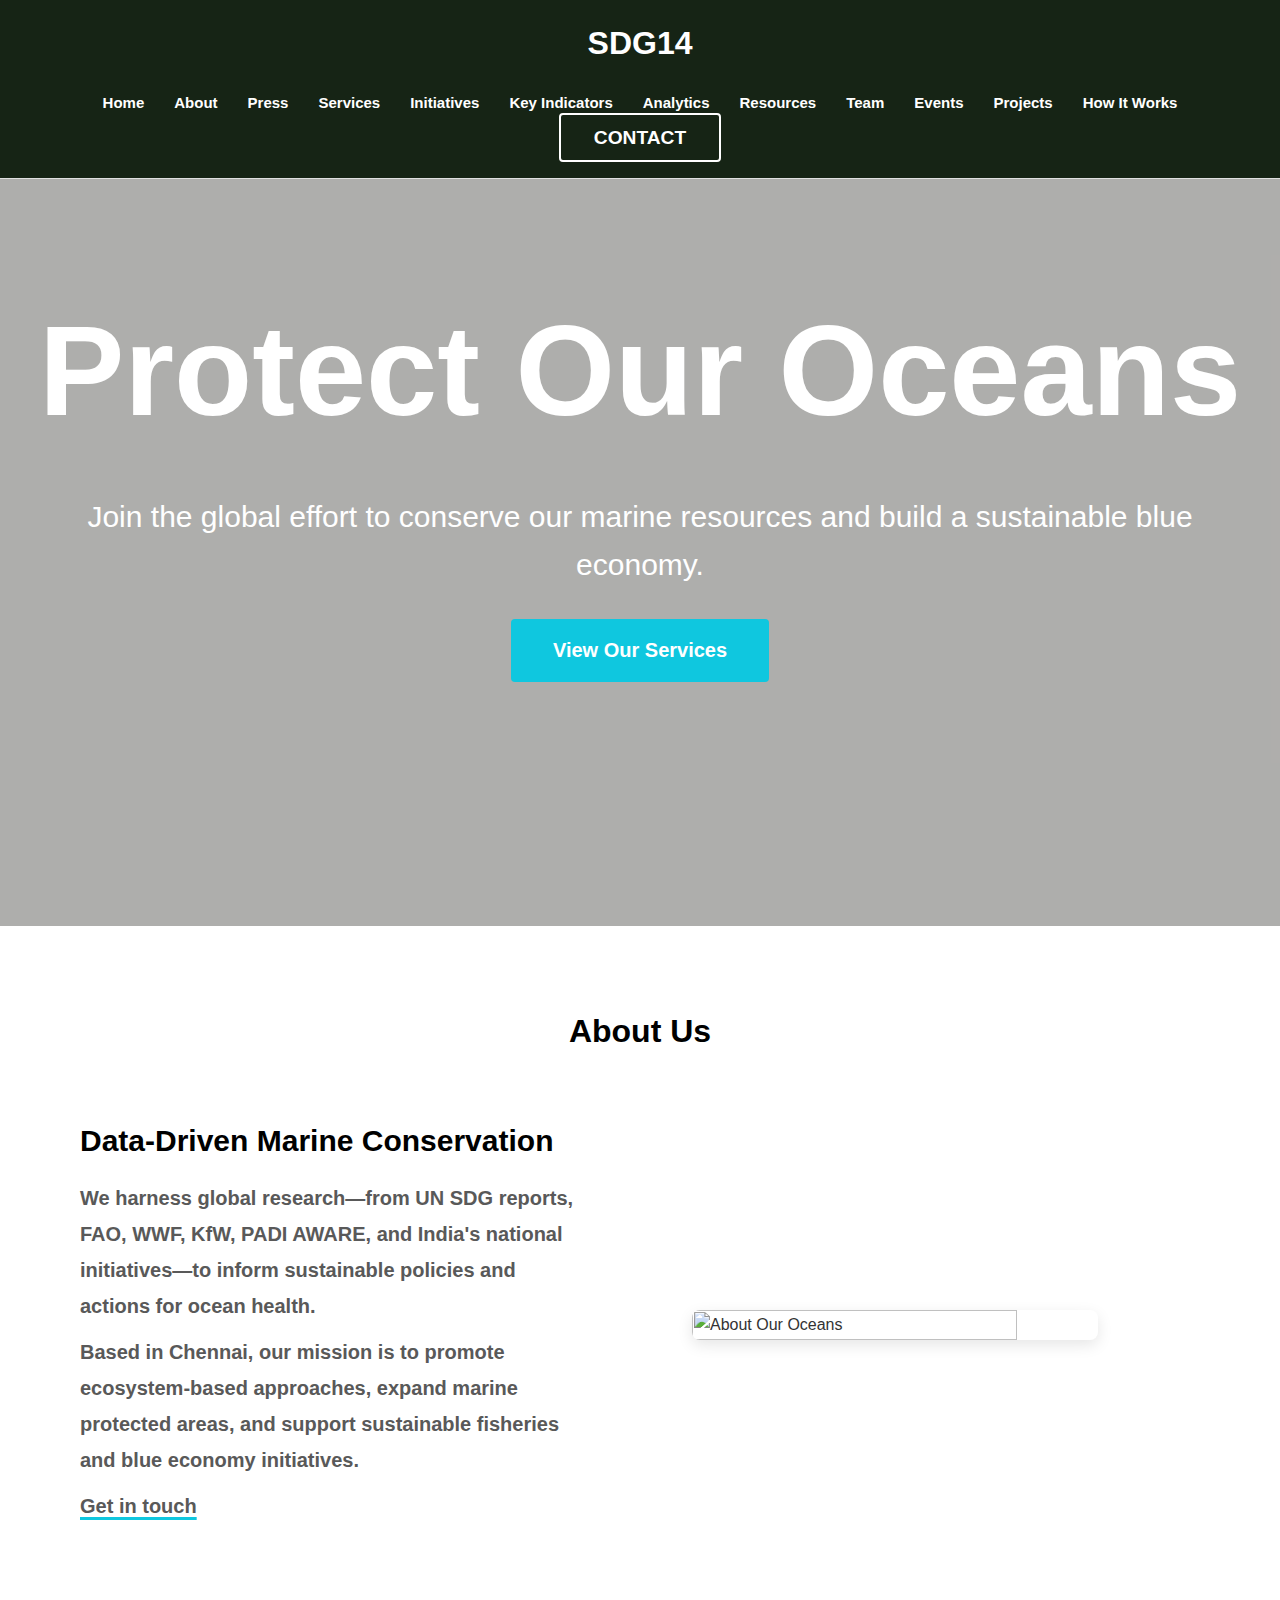
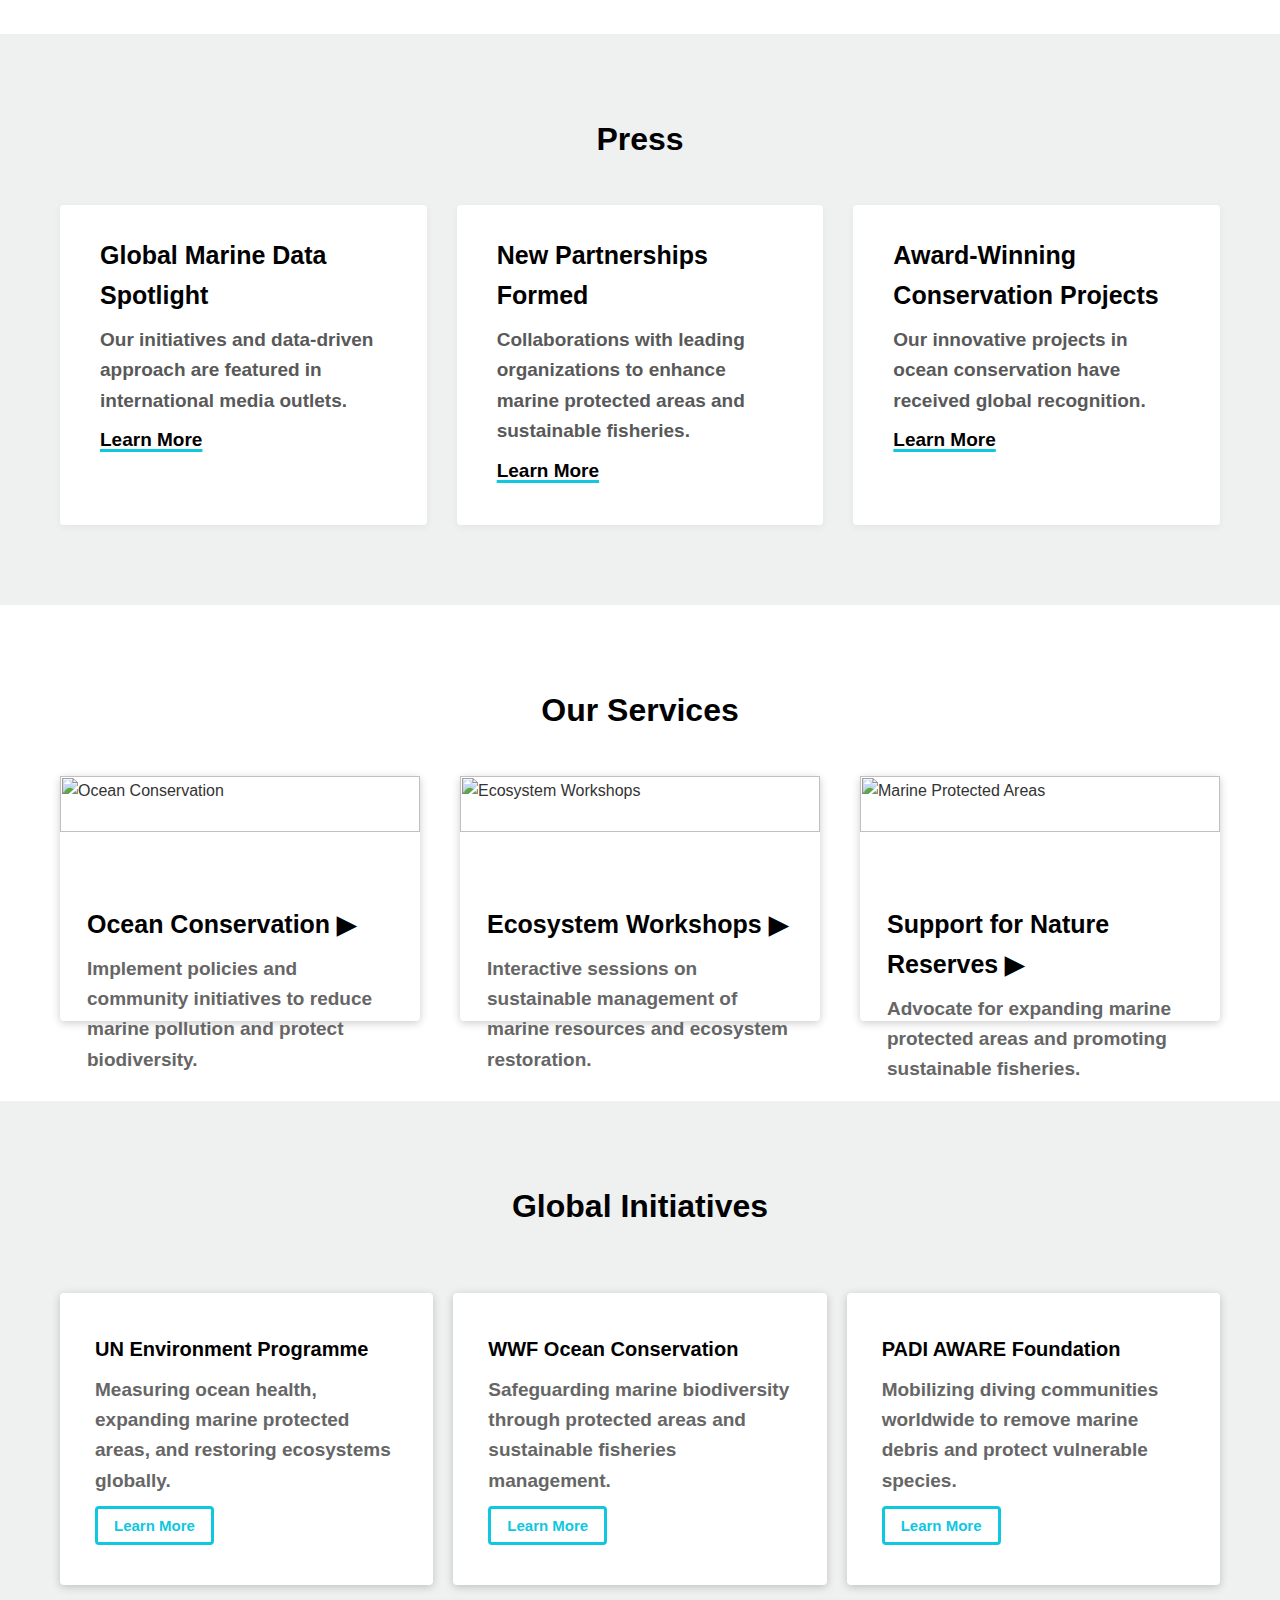
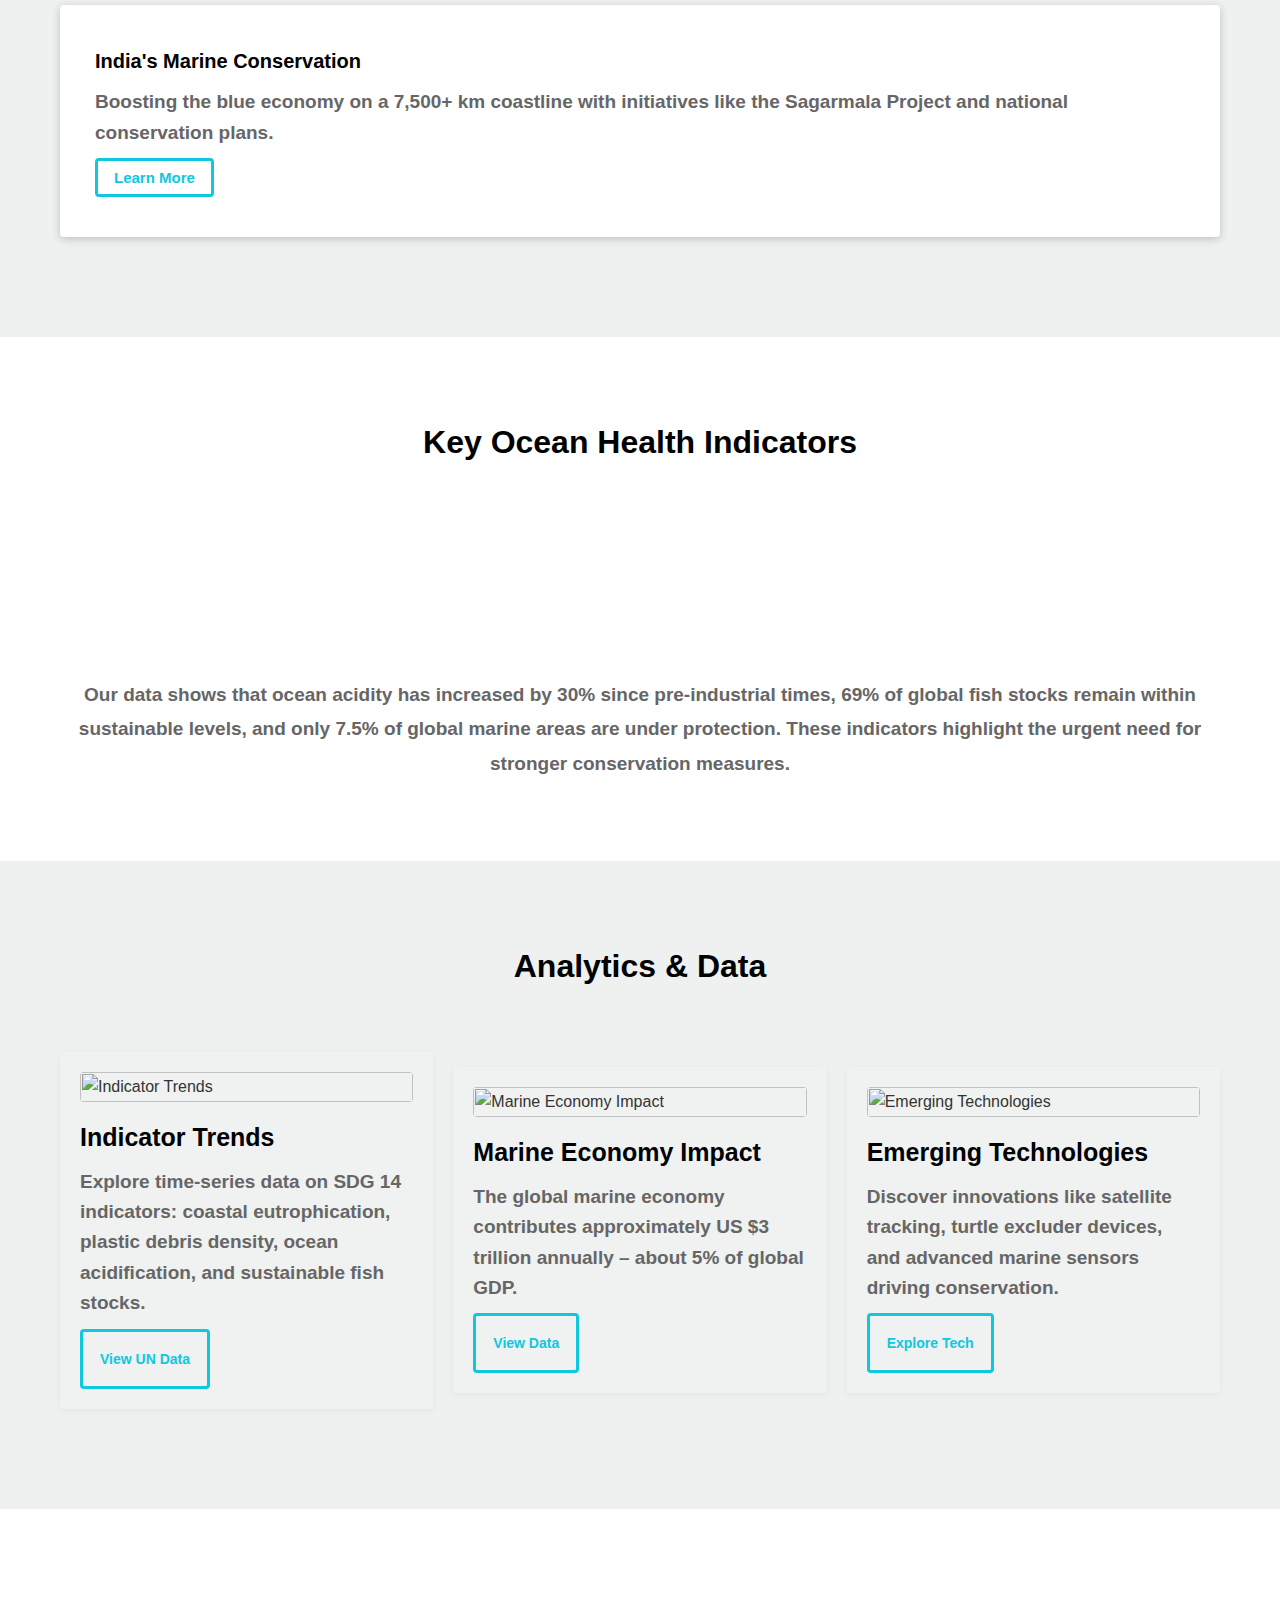
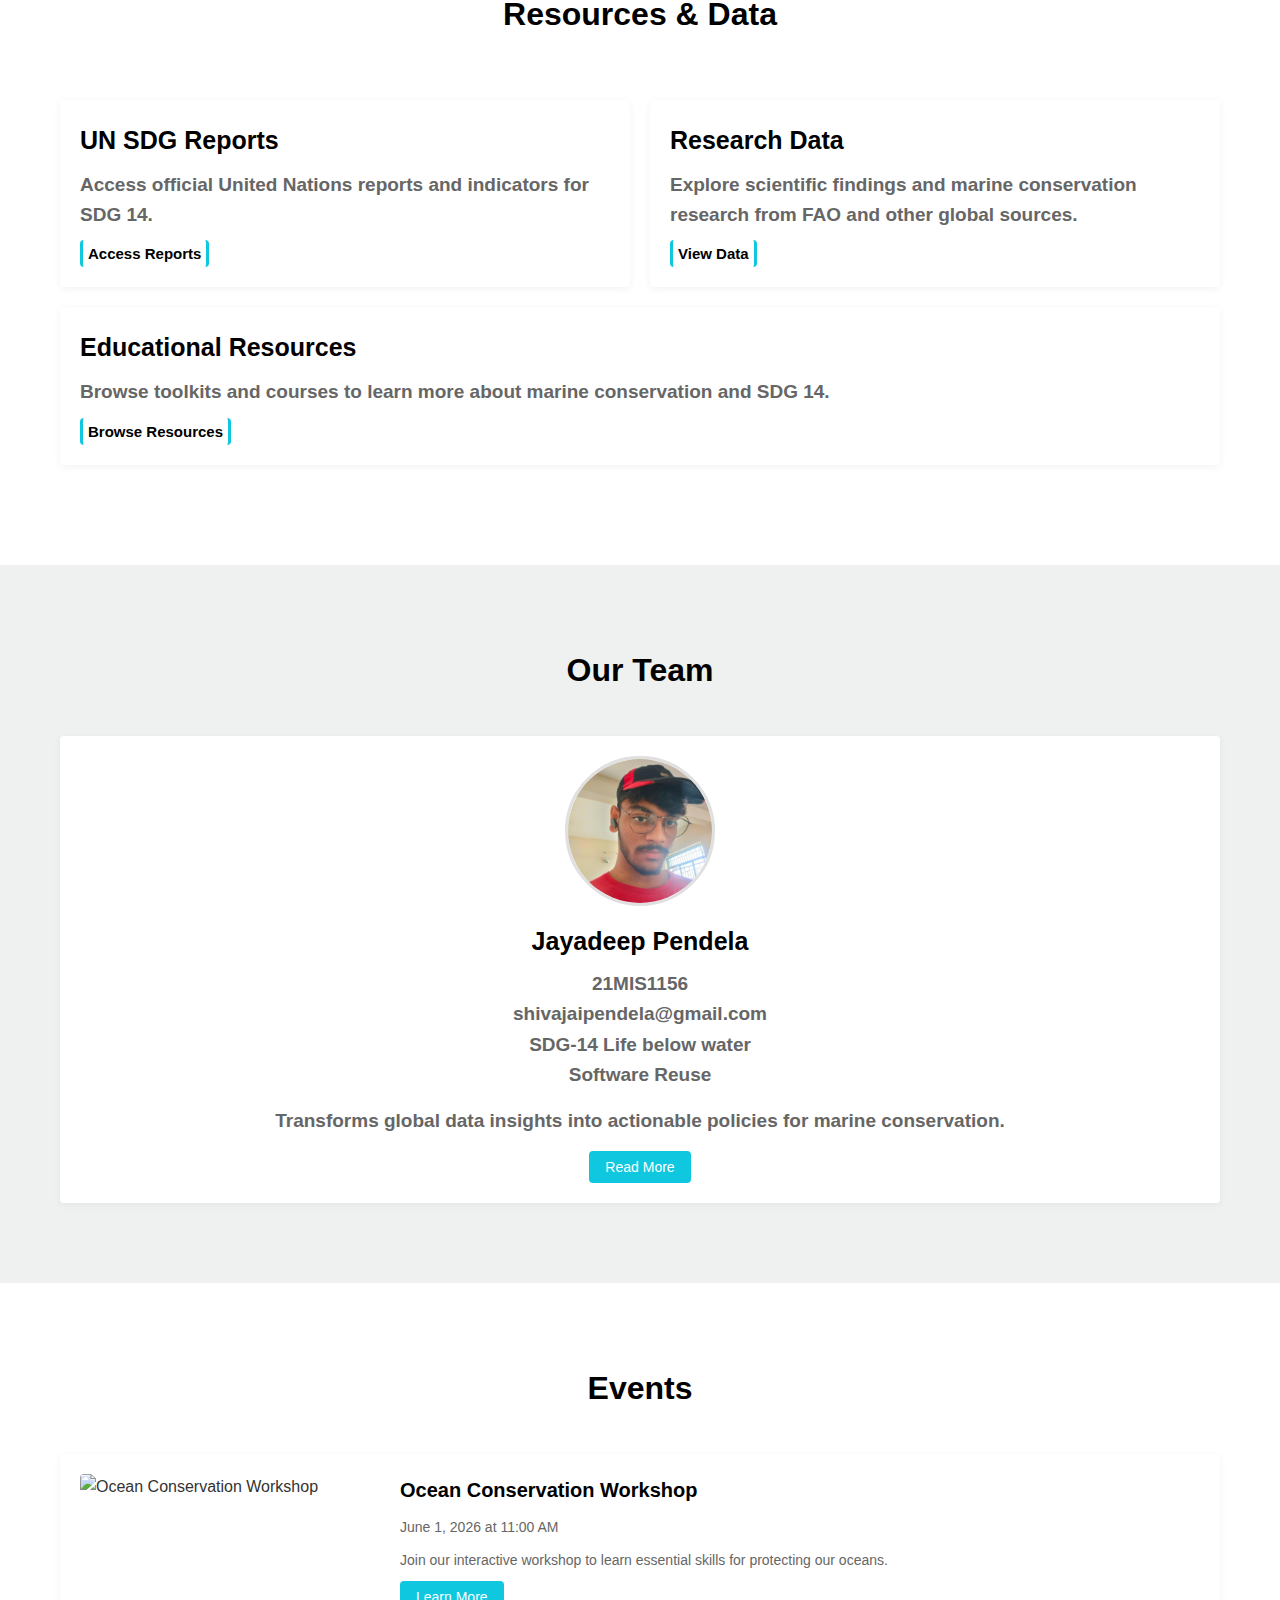
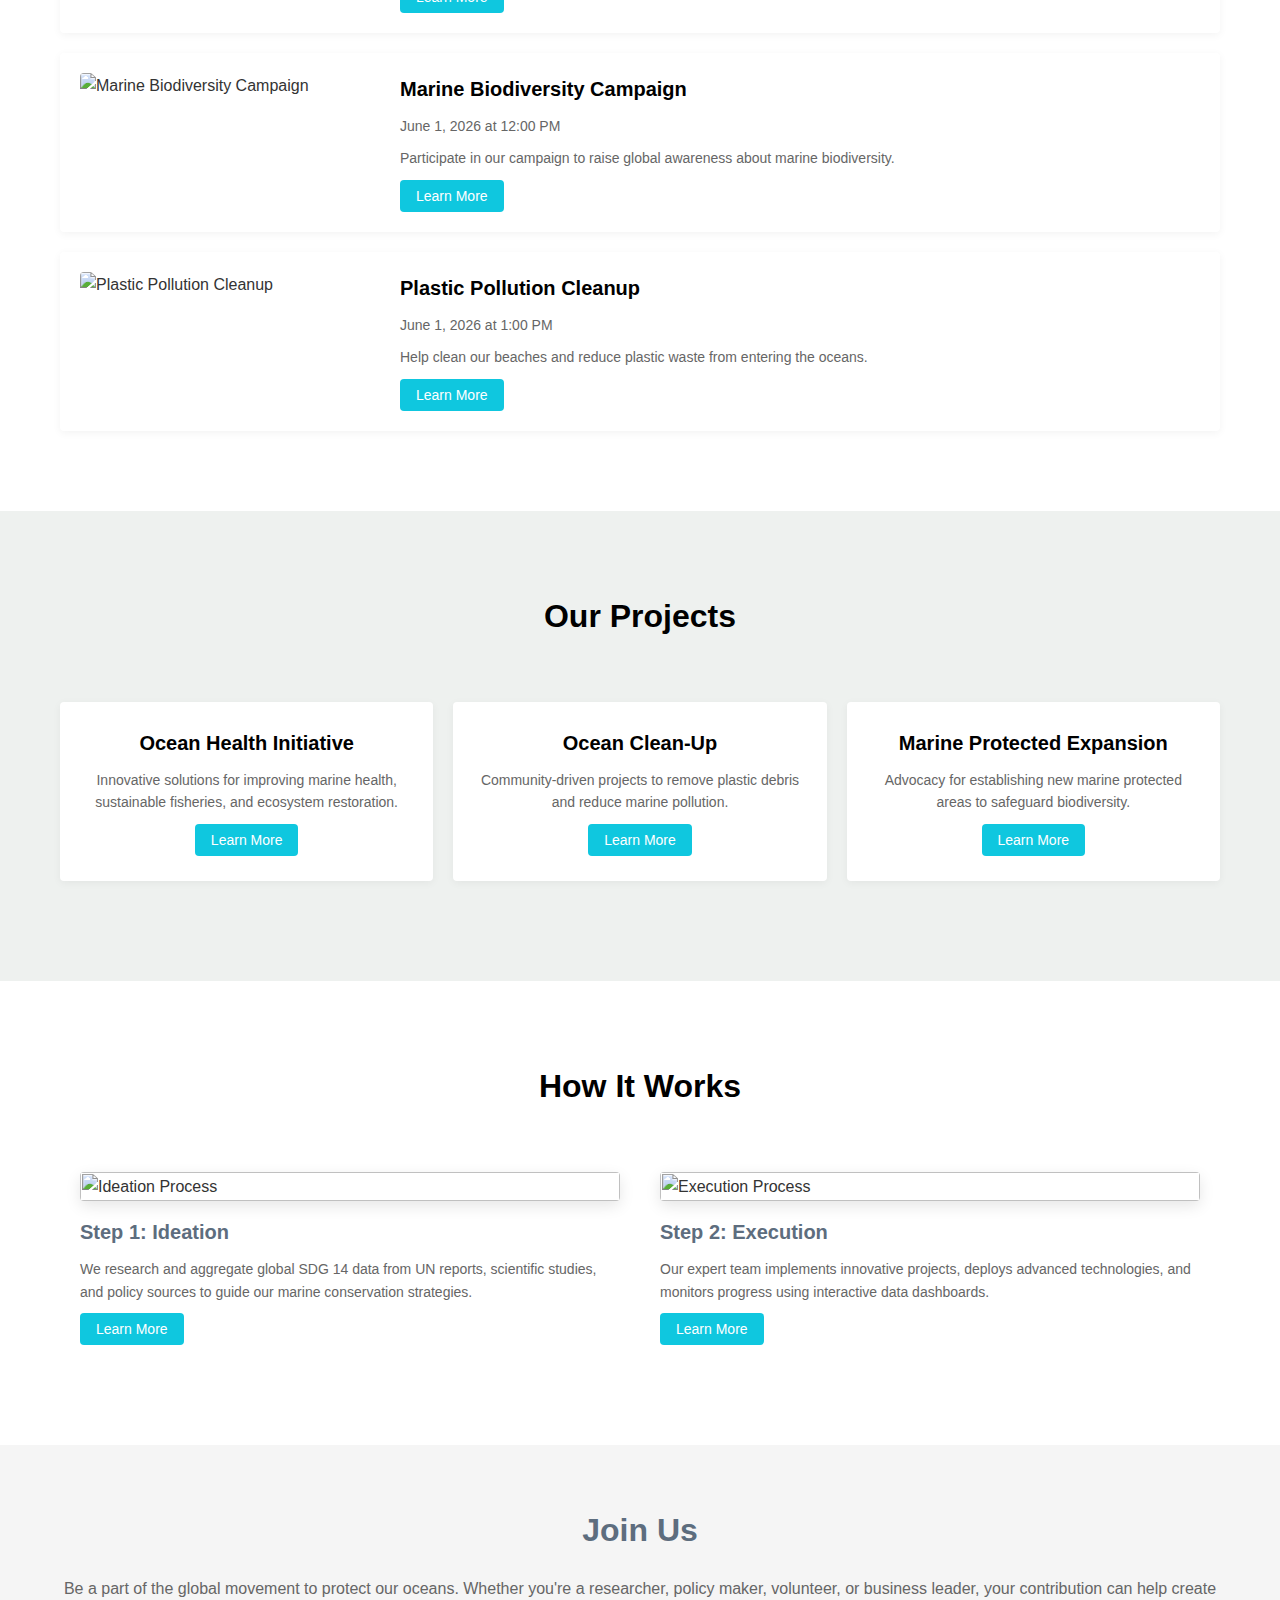
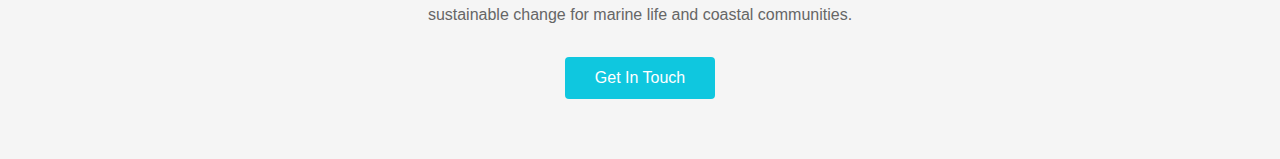
==== commit 53caf1b6: "MINOR CHANGES IN hey.html" ====
--- a/main/hey.html
+++ b/main/hey.html
@@ -597,12 +597,11 @@
     }
 
     #resources .card {
-      /* background: #fff; */
-      flex: 1 1 280px;
+      /* background: #dadada77; */
+      flex: 1 1 480px;
       padding: 20px;
       border-radius: 4px;
-       
-      /* box-shadow: 0 2px 8px rgba(0, 0, 0, 0.05); */
+      box-shadow: 0 2px 8px rgba(0, 0, 0, 0.05);
       transition: transform 0.3s ease;
     }
 
@@ -678,13 +677,14 @@
     }
 
     #team .member h4 {
-      font-size: 20px;
+      font-size: 25px;
       margin-bottom: 8px;
       color: #000;
     }
 
     #team .member p {
-      font-size: 14px;
+      font-size: 19px;
+      font-weight: 700;
       color: #666;
       margin-bottom: 15px;
     }
@@ -1299,27 +1299,27 @@
     <div class="container">
       <h2>Our Team</h2>
       <div class="team-members">
-        <div class="member">
+        <!-- <div class="member">
           <img src="https://randomuser.me/api/portraits/women/1.jpg" alt="Dr. Aditi Sharma" />
           <h4>Dr. Aditi Sharma</h4>
           <p>Marine Biologist</p>
           <p>Specializes in ecosystem-based conservation and ocean health research.</p>
           <button class="btn">Read More</button>
-        </div>
+        </div> -->
         <div class="member">
-          <img src="https://randomuser.me/api/portraits/men/1.jpg" alt="Rajesh Kumar" />
-          <h4>Rajesh Kumar</h4>
-          <p>Environmental Policy Analyst</p>
+          <img src="img\jai.png" alt="Rajesh Kumar" />
+          <h4>Jayadeep Pendela</h4>
+          <p>21MIS1156 <br> shivajaipendela@gmail.com <br> SDG-14 Life below water<br> Software Reuse</p>
           <p>Transforms global data insights into actionable policies for marine conservation.</p>
           <button class="btn">Read More</button>
         </div>
-        <div class="member">
+        <!-- <div class="member">
           <img src="https://randomuser.me/api/portraits/women/2.jpg" alt="Priya Nair" />
           <h4>Priya Nair</h4>
           <p>Conservation Project Manager</p>
           <p>Leads community-driven projects and innovative research initiatives for ocean protection.</p>
           <button class="btn">Read More</button>
-        </div>
+        </div> -->
       </div>
     </div>
   </section>
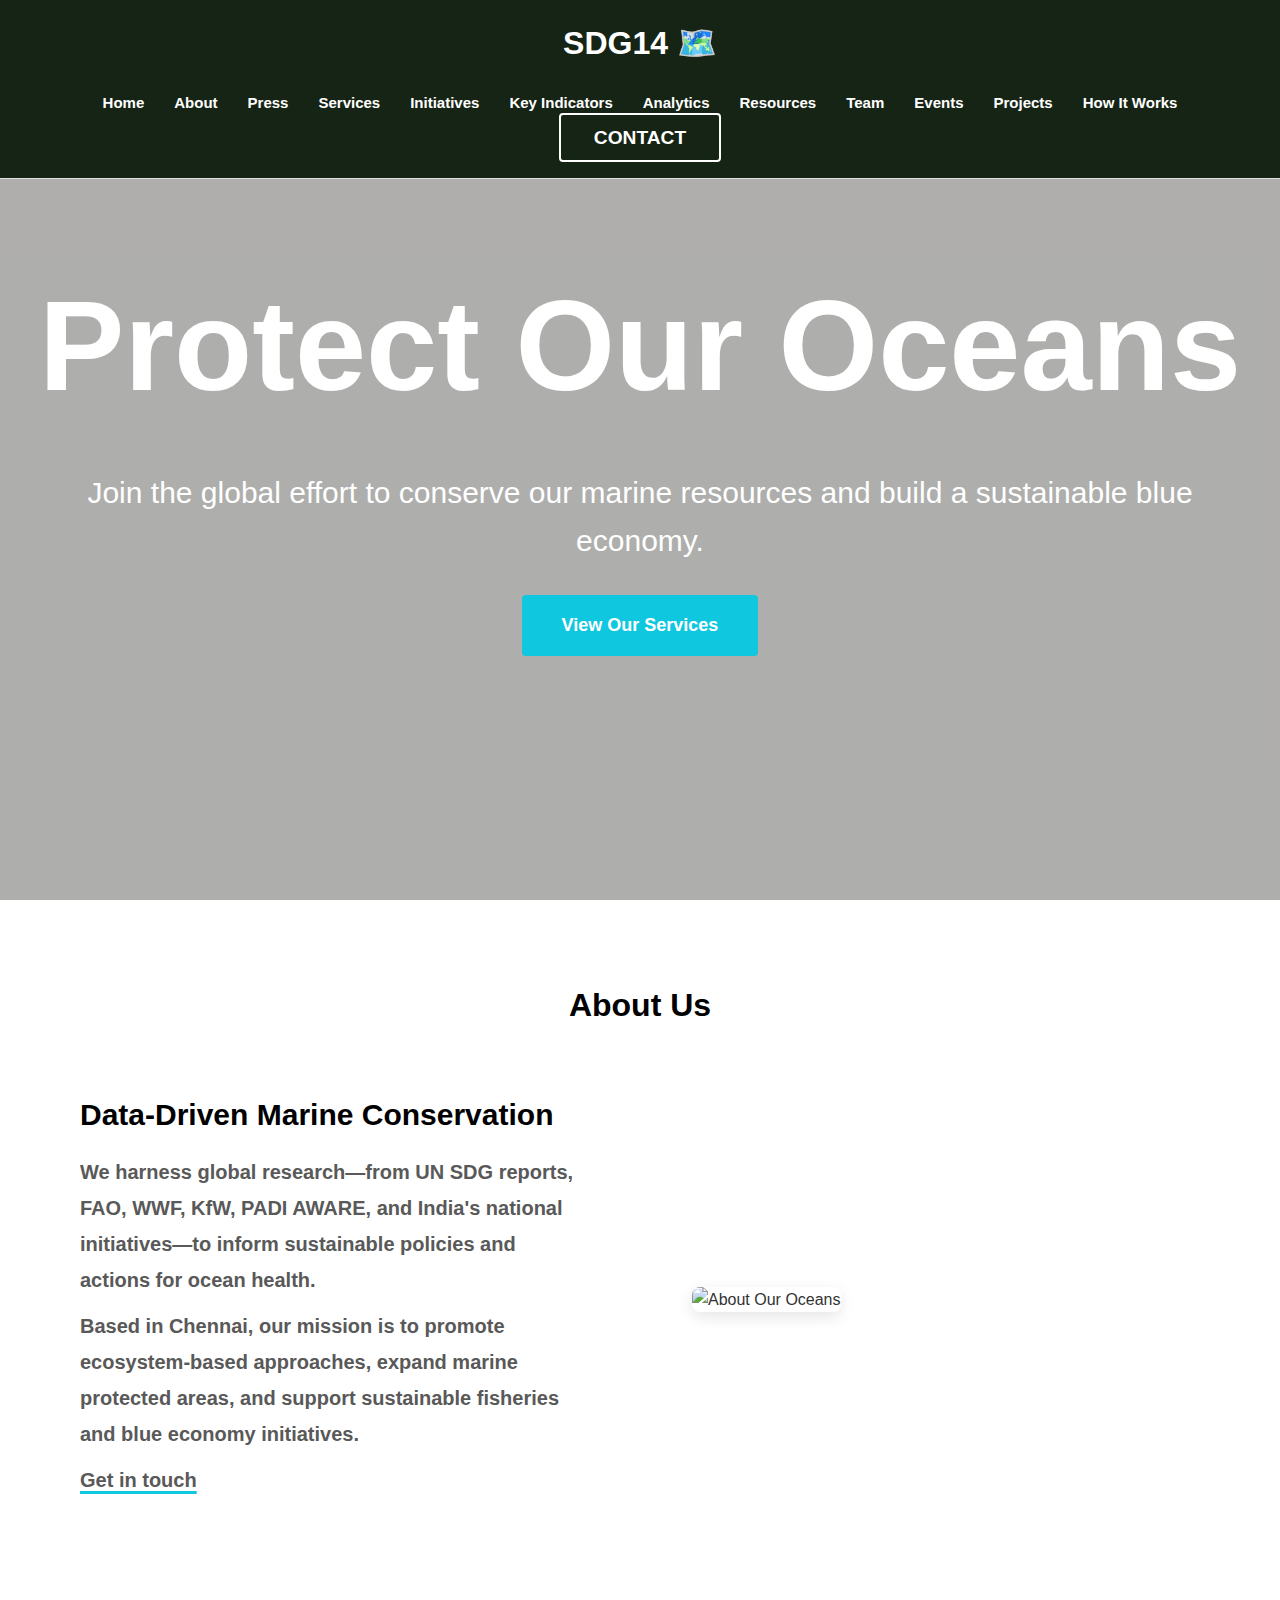
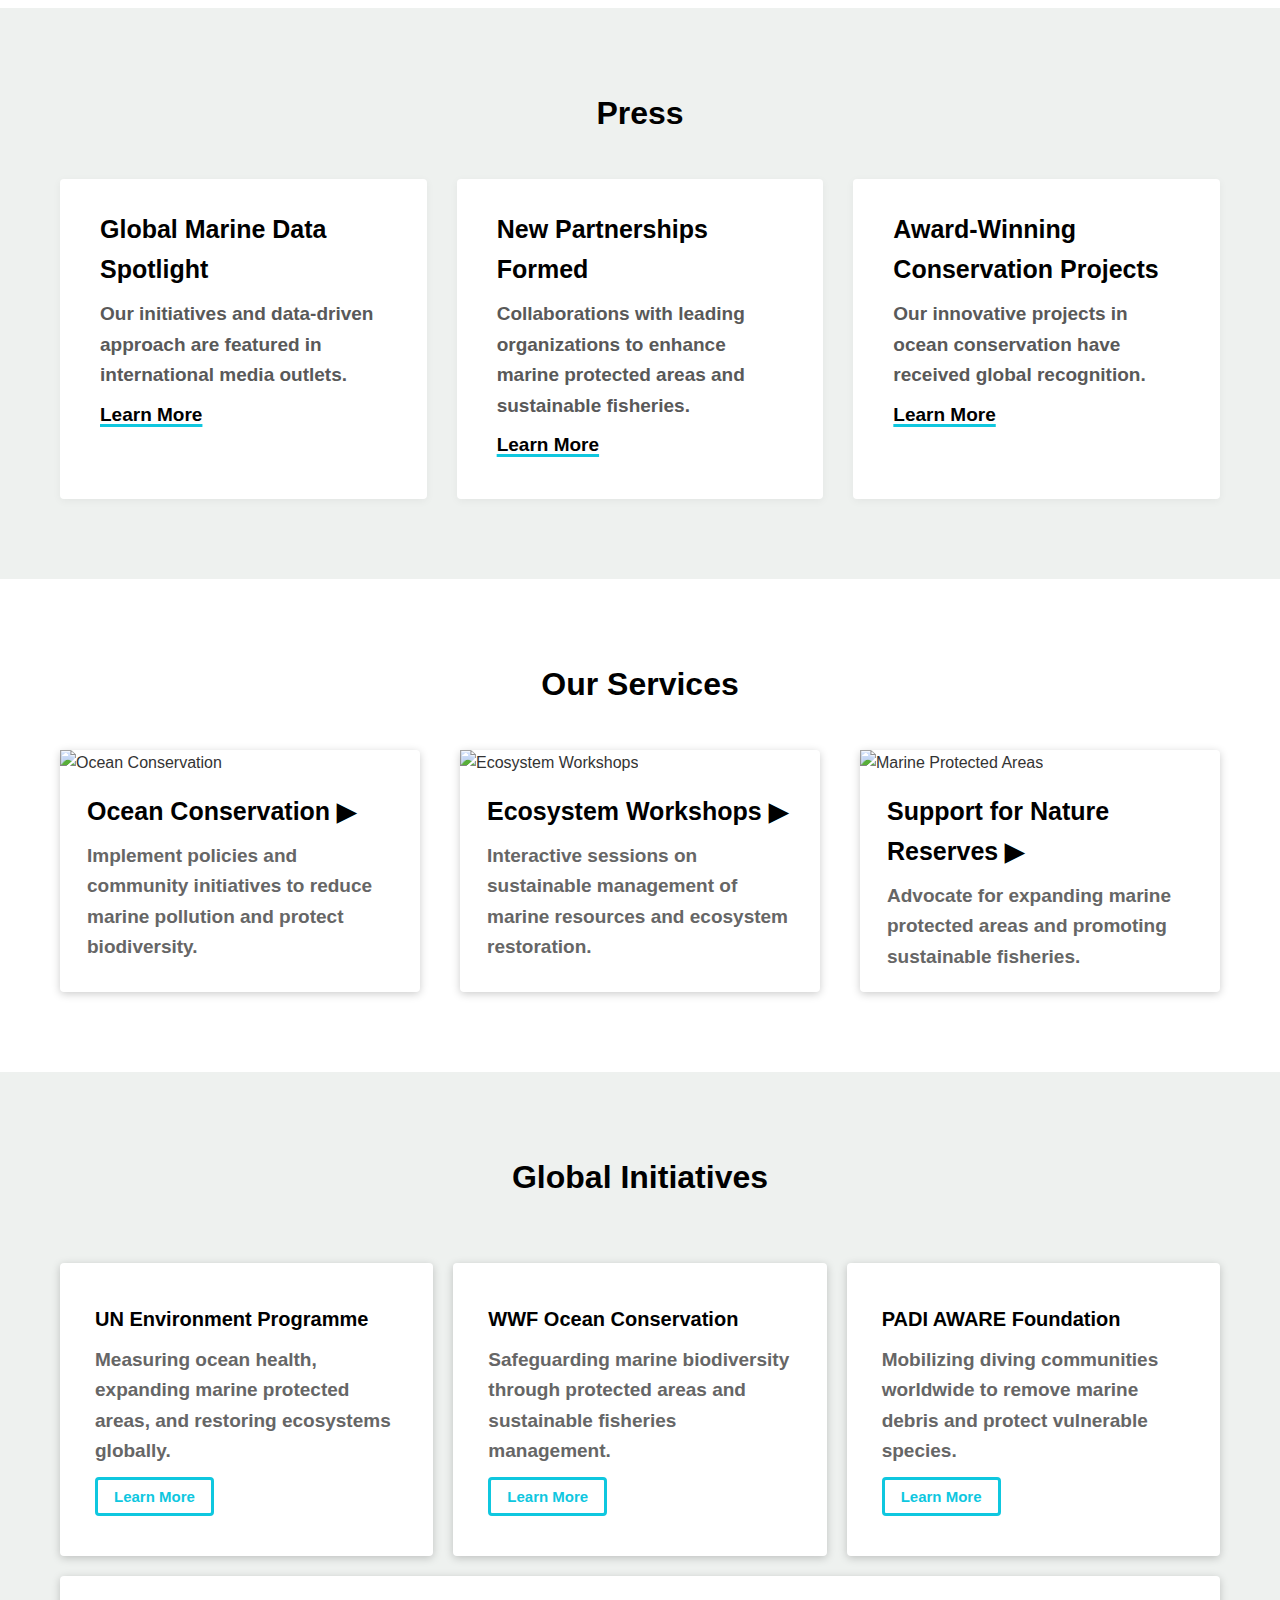
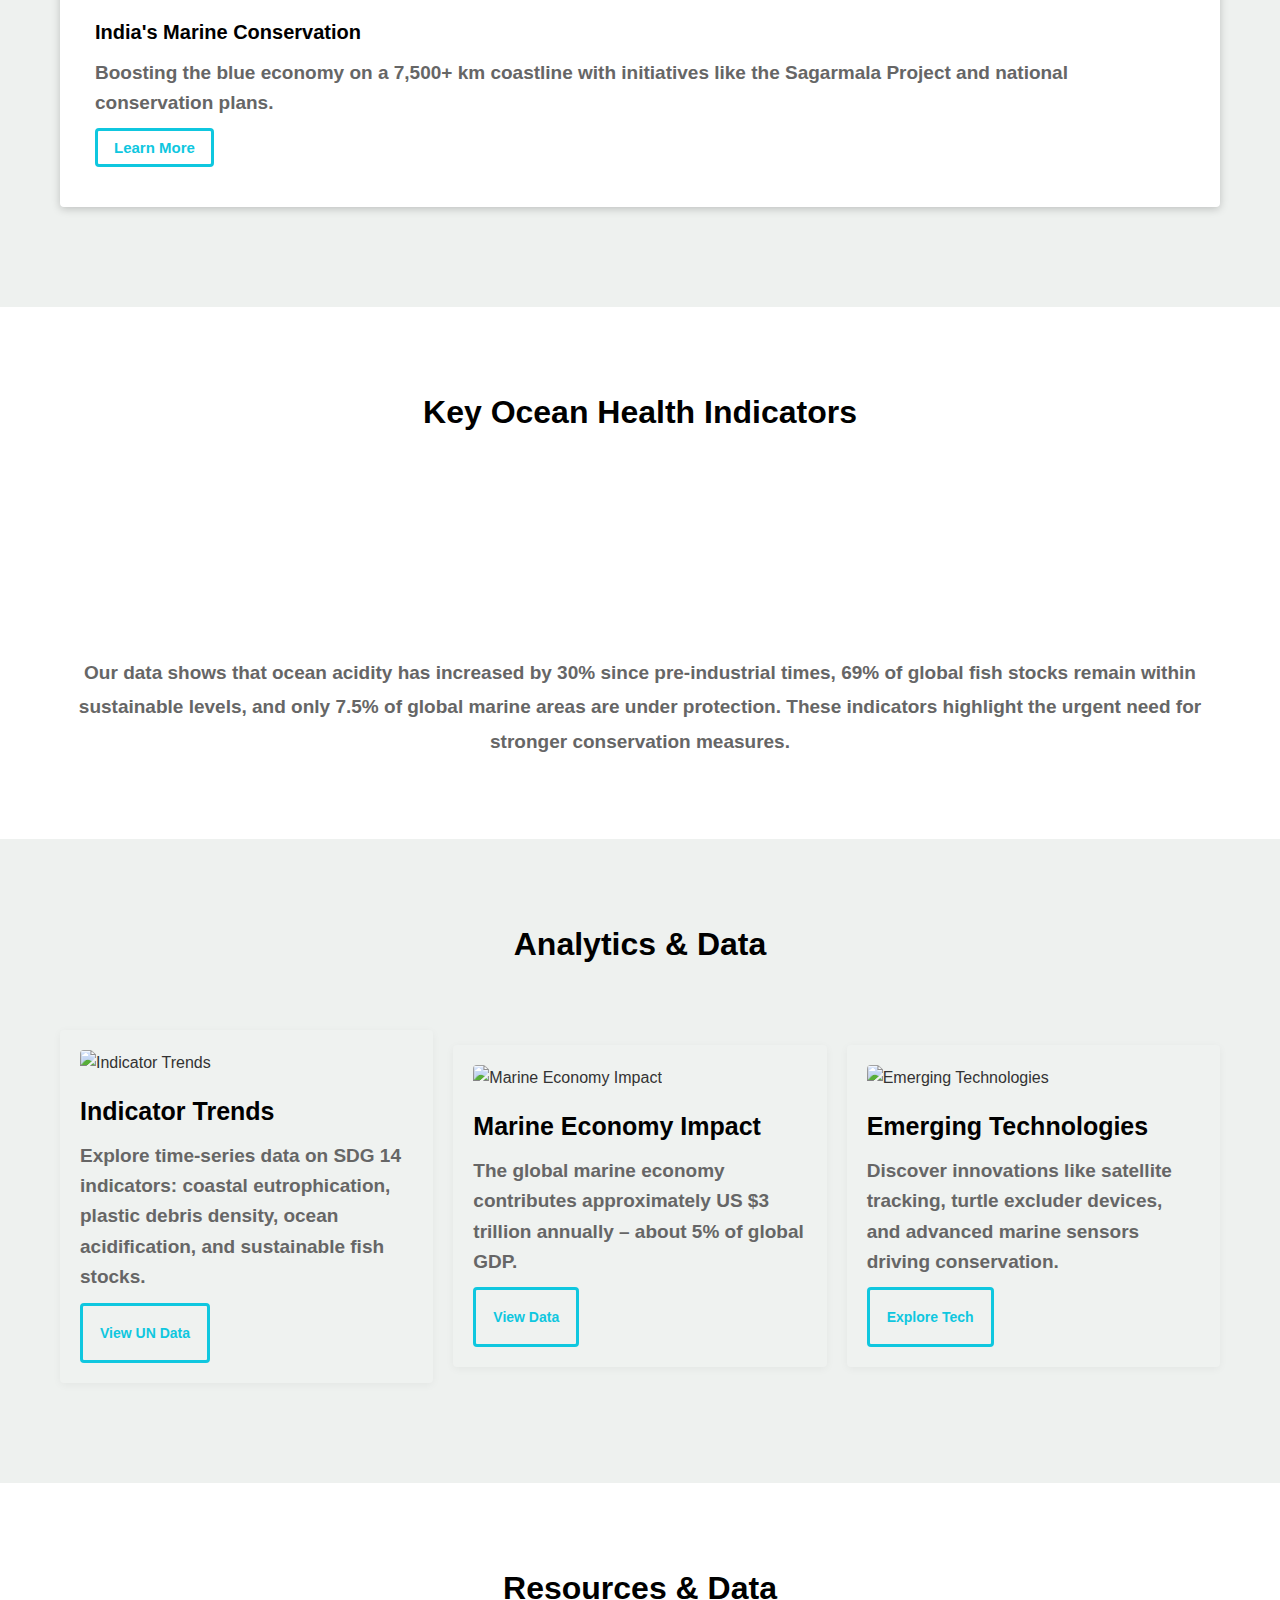
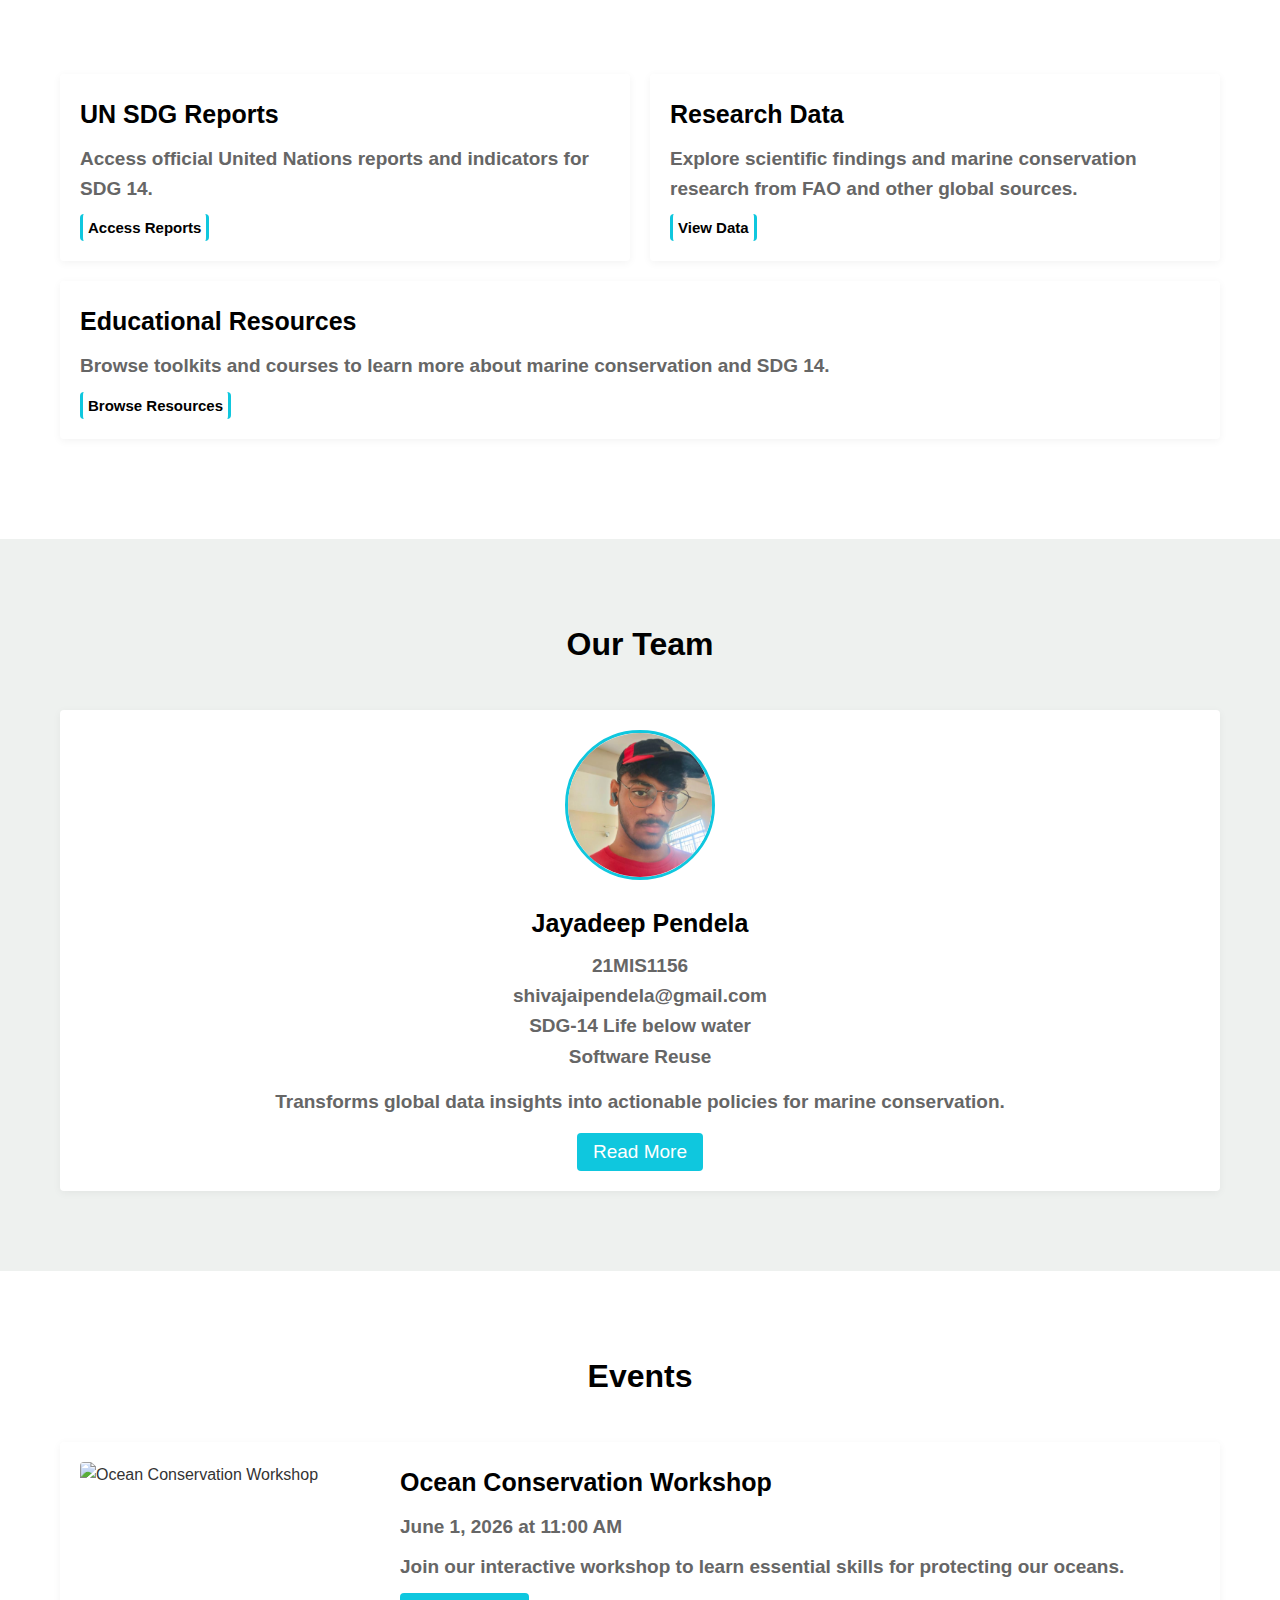
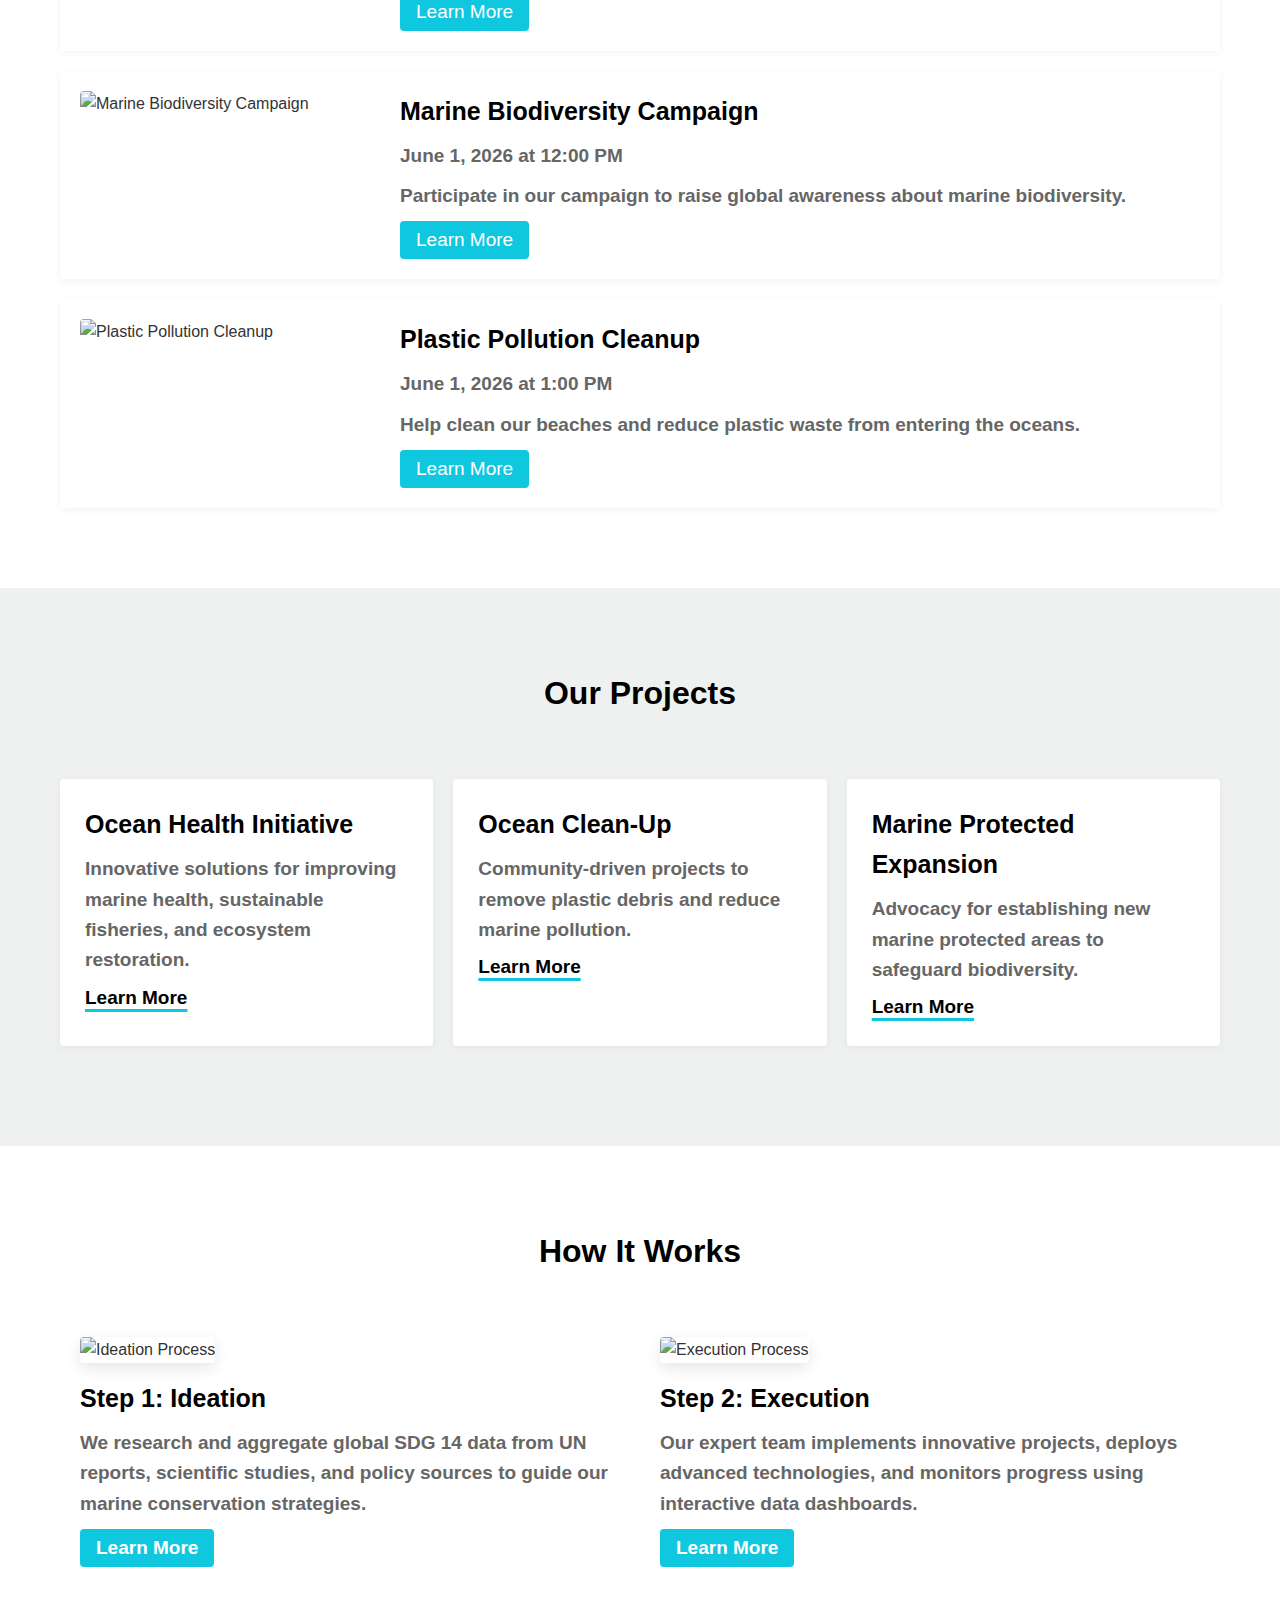
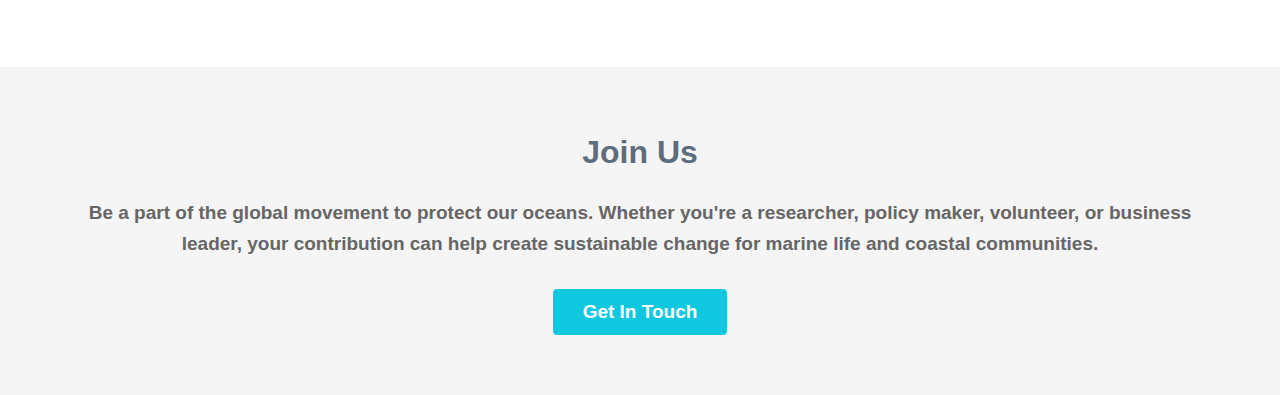
==== commit 63b6a18e: "ISSUE WITH CAUSORAL" ====
--- a/main/hey.html
+++ b/main/hey.html
@@ -1,10 +1,9 @@
-#
 <!DOCTYPE html>
 <html lang="en">
-
 <head>
   <meta charset="UTF-8" />
   <meta name="viewport" content="width=device-width, initial-scale=1.0" />
+  <link rel="icon" type="image/x-icon" href="https://cidt.org.uk/wp-content/uploads/2018/12/sdg14.png">
   <title>SDG14 – Protect Our Oceans</title>
   <style>
     /* ---------- RESET & GLOBAL STYLES ---------- */
@@ -223,8 +222,30 @@
     }
 
     #home h1 {
+      margin-bottom: 20px;
       font-size: 8rem;
+      transition: margin 0.3s ease-in-out, font-size 0.3s ease-in-out, font-weight 0.3s ease-in-out, text-shadow 0.3s ease-in-out;
+    }
+
+    #home h1:hover {
       margin-bottom: 20px;
+      font-size: 7rem;
+      font-weight: 700;
+      color: #f5f5f5;
+      text-shadow: 1px 1px 1px #919191,
+        1px 2px 1px #919191,
+        1px 3px 1px #919191,
+        1px 4px 1px #919191,
+        1px 5px 1px #919191,
+        1px 6px 1px #919191,
+        1px 7px 1px #919191,
+        1px 8px 1px #919191,
+        1px 9px 1px #919191,
+        1px 10px 1px #919191,
+        1px 18px 6px #10101066,
+        1px 22px 10px #10101033,
+        1px 25px 35px #10101033,
+        1px 30px 60px #10101066;
     }
 
     #home p {
@@ -236,13 +257,13 @@
     #home .btn {
       background: #0fc7df;
       color: #fff;
-      padding: 20px 42px;
+      padding: 20px 40px;
       border: none;
       border-radius: 4px;
       font-weight: bolder;
       cursor: pointer;
       transition: background 0.3s ease-in-out, border 0.3s ease-in-out;
-      font-size: 20px
+      font-size: 18px
     }
 
     #home .btn:hover {
@@ -628,13 +649,15 @@
       color: #000000;
       padding: 5px;
       border: none;
-      border-left: solid 3px #0fc7de;;
-      border-right: solid 3px #0fc7de;;
+      border-left: solid 3px #0fc7de;
+      ;
+      border-right: solid 3px #0fc7de;
+      ;
       border-radius: 4px;
       font-size: 15px;
       font-weight: 700;
       cursor: pointer;
-      transition: background 0.1s ease-in-out, border-bottom 0.1s ease-in-out,border-top 0.1s ease-in-out,border-right 0.1s ease-in-out,border-left 0.1s ease-in-out;
+      transition: background 0.1s ease-in-out, border-bottom 0.1s ease-in-out, border-top 0.1s ease-in-out, border-right 0.1s ease-in-out, border-left 0.1s ease-in-out;
     }
 
     #resources .card .btn:hover {
@@ -673,7 +696,12 @@
       border-radius: 50%;
       object-fit: cover;
       margin-bottom: 15px;
-      border: 3px solid #E0E0E0;
+      border: 3px solid #0fc7de;
+      transition: transform 0.3s ease-in-out;
+    }
+
+    #team .member img:hover {
+      transform: scale(1.2);
     }
 
     #team .member h4 {
@@ -687,6 +715,10 @@
       font-weight: 700;
       color: #666;
       margin-bottom: 15px;
+    }
+
+    #team .member p:hover {
+      color: #0fc7de;
     }
 
     #team .member .btn {
@@ -695,7 +727,7 @@
       padding: 8px 16px;
       border: none;
       border-radius: 4px;
-      font-size: 14px;
+      font-size: 19px;
       cursor: pointer;
       transition: background 0.3s ease;
     }
@@ -703,7 +735,7 @@
     #team .member .btn:hover {
       background: #ffffff;
       color: #0fc7de;
-      border: solid 2px #0fc7de;
+      border: solid 3px #0fc7de;
     }
 
     /* ---------- EVENTS SECTION ---------- */
@@ -719,7 +751,7 @@
       flex-wrap: wrap;
       padding: 20px;
       border-radius: 4px;
-      box-shadow: 0 2px 8px rgba(0, 0, 0, 0.05);
+      box-shadow: 0 2px 8px rgba(12, 12, 12, 0.05);
     }
 
     #events .event img {
@@ -735,13 +767,14 @@
     }
 
     #events .event .event-info h4 {
-      font-size: 20px;
+      font-size: 25px;
       margin-bottom: 10px;
       color: #000000;
     }
 
     #events .event .event-info p {
-      font-size: 14px;
+      font-size: 19px;
+      font-weight: 700;
       color: #666;
       margin-bottom: 10px;
       line-height: 1.6;
@@ -753,7 +786,7 @@
       padding: 8px 16px;
       border: none;
       border-radius: 4px;
-      font-size: 14px;
+      font-size: 19px;
       cursor: pointer;
       transition: background 0.3s ease-in-out, border 0.3s ease-in-out, color 0.3s ease-in-out;
     }
@@ -761,7 +794,7 @@
     #events .event .btn:hover {
       background: #ffffff;
       color: #0fc7df;
-      border: solid 2px #0fc7df;
+      border: solid 3px #0fc7df;
     }
 
     /* ---------- PROJECTS SECTION ---------- */
@@ -778,43 +811,46 @@
       flex: 1 1 300px;
       padding: 25px;
       border-radius: 4px;
-      text-align: center;
       box-shadow: 0 2px 8px rgba(0, 0, 0, 0.05);
       transition: background 0.3s ease;
     }
 
     #projects .project:hover {
-      background: #0000000c;
+      background: #dffdffd3;
     }
 
     #projects .project h4 {
       margin-bottom: 10px;
-      font-size: 20px;
+      font-size: 25px;
       color: #000000;
     }
 
     #projects .project p {
-      font-size: 14px;
+      font-size: 19px;
+      font-weight: 700;
       line-height: 1.6;
       margin-bottom: 10px;
       color: #666;
     }
 
     #projects .project .btn {
-      background: #0fc7df;
-      color: #fff;
-      padding: 8px 16px;
+      background: #0fc7df00;
+      color: #000000;
+      text-decoration:underline #0fc7df; 
+      text-underline-offset: 5px;
+      text-decoration-thickness: 3px;
+      font-weight: 700;
       border: none;
       border-radius: 4px;
-      font-size: 14px;
+      font-size: 19px;
       cursor: pointer;
-      transition: background 0.3s ease-in-out, border 0.3s ease-in-out, color 0.3s ease-in-out;
+      transition: color 0.2s ease-in-out, text-decoration 0.2s ease-in-out;
     }
 
     #projects .project .btn:hover {
-      background: #ffffff;
       color: #0fc7df;
-      border: solid 2px #0fc7df;
+      text-decoration:underline #000000;
+      text-decoration-thickness: 3px; 
     }
 
     /* ---------- HOW IT WORKS SECTION ---------- */
@@ -838,13 +874,14 @@
     }
 
     #how-it-works .how-item h4 {
-      font-size: 20px;
+      font-size: 25px;
       margin-bottom: 10px;
-      color: #5D6D7E;
+      color: #000000;
     }
 
     #how-it-works .how-item p {
-      font-size: 14px;
+      font-size: 19px;
+      font-weight: 700;
       line-height: 1.6;
       margin-bottom: 10px;
       color: #666;
@@ -856,13 +893,16 @@
       padding: 8px 16px;
       border: none;
       border-radius: 4px;
-      font-size: 14px;
+      font-size: 19px;
+      font-weight: 700;
       cursor: pointer;
-      transition: background 0.3s ease;
+      transition: background 0.2s ease-in-out, color 0.2s ease-in-out, border 0.2s ease-in-out;
     }
 
     #how-it-works .how-item .btn:hover {
-      background: #80B5C1;
+      background: #ffffff;
+      color: #0fc7df;
+      border: solid 3px #0fc7df;
     }
 
     /* ---------- JOIN US SECTION ---------- */
@@ -878,7 +918,8 @@
     }
 
     #joinus p {
-      font-size: 16px;
+      font-size: 19px;
+      font-weight: 700;
       margin-bottom: 30px;
       line-height: 1.6;
       color: #666;
@@ -889,14 +930,17 @@
       color: #fff;
       padding: 12px 30px;
       border: none;
-      border-radius: 4px;
-      font-size: 16px;
+      font-weight: 700;
+      border-radius: 4px;
+      font-size: 19px;
       cursor: pointer;
-      transition: background 0.3s ease;
+      transition: background 0.2s ease-in-out, color 0.2s ease-in-out, border 0.2s ease-in-out;
     }
 
     #joinus .btn:hover {
-      background: #0fc7df;
+      background: #ffffff00;
+      color: #0fc7df;
+      border: solid 3px #0fc7df;
     }
 
     /* ---------- RESPONSIVE STYLES ---------- */
@@ -979,7 +1023,7 @@
 
       .hamburger {
         display: block;
-        color:#046673
+        color: #046673
       }
 
       .nav-links {
@@ -1052,7 +1096,7 @@
   <!-- ===== NAVBAR ===== -->
   <nav id="navbar">
     <div class="logo-container">
-      <div class="logo">SDG14</div>
+      <div class="logo">SDG14 <a href="index.html" target="_blank">🗺️</a></div>
     </div>
     <div class="hamburger" id="hamburger">&#9776;</div>
     <ul class="nav-links" id="navLinks">
@@ -1174,7 +1218,7 @@
           <h4>UN Environment Programme</h4>
           <p>Measuring ocean health, expanding marine protected areas, and restoring ecosystems globally.</p>
           <button class="btn"
-            onclick="window.open('https://www.unep.org/topics/sustainable-development-goals/goal-14-life-2', '_blank');">Learn
+            onclick="window.open('https://www.unadap.org/post/india-s-stance-on-sdg-14-life-below-water', '_blank');">Learn
             More</button>
         </div>
         <div class="card">
